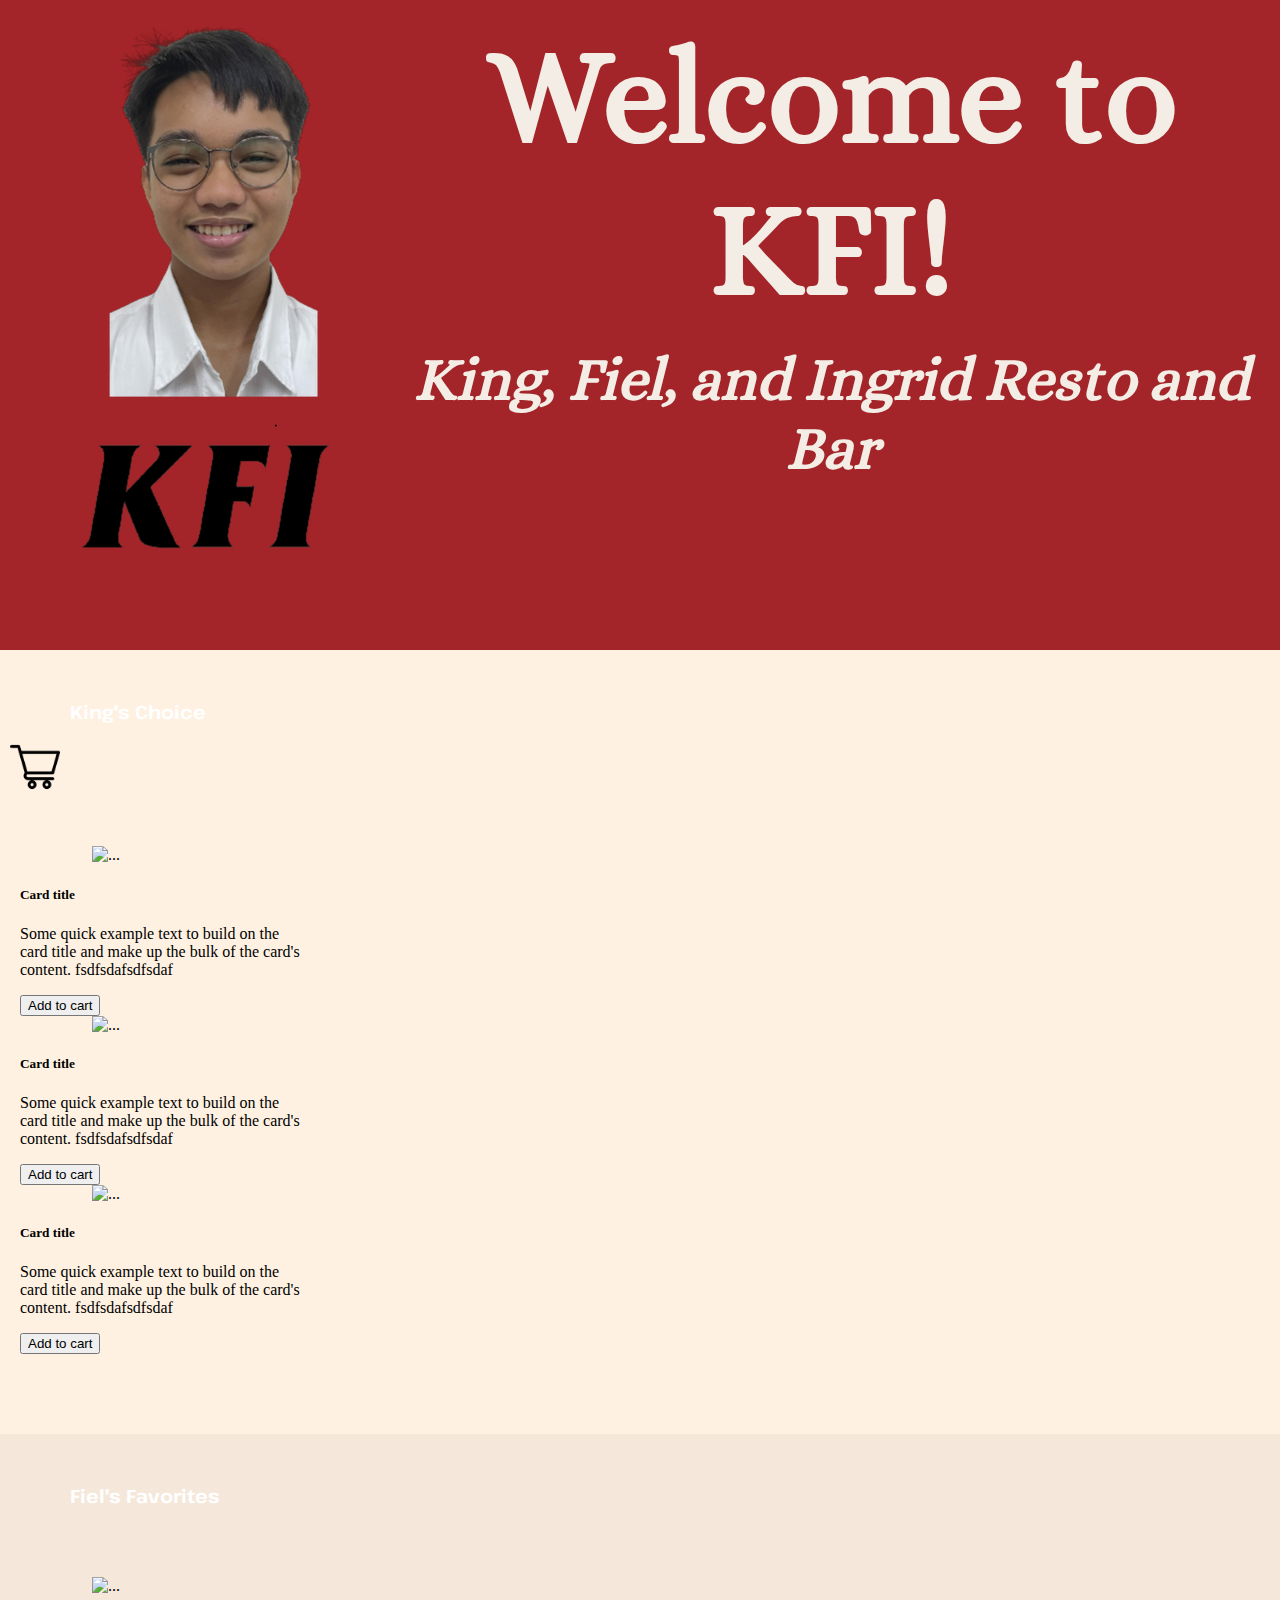
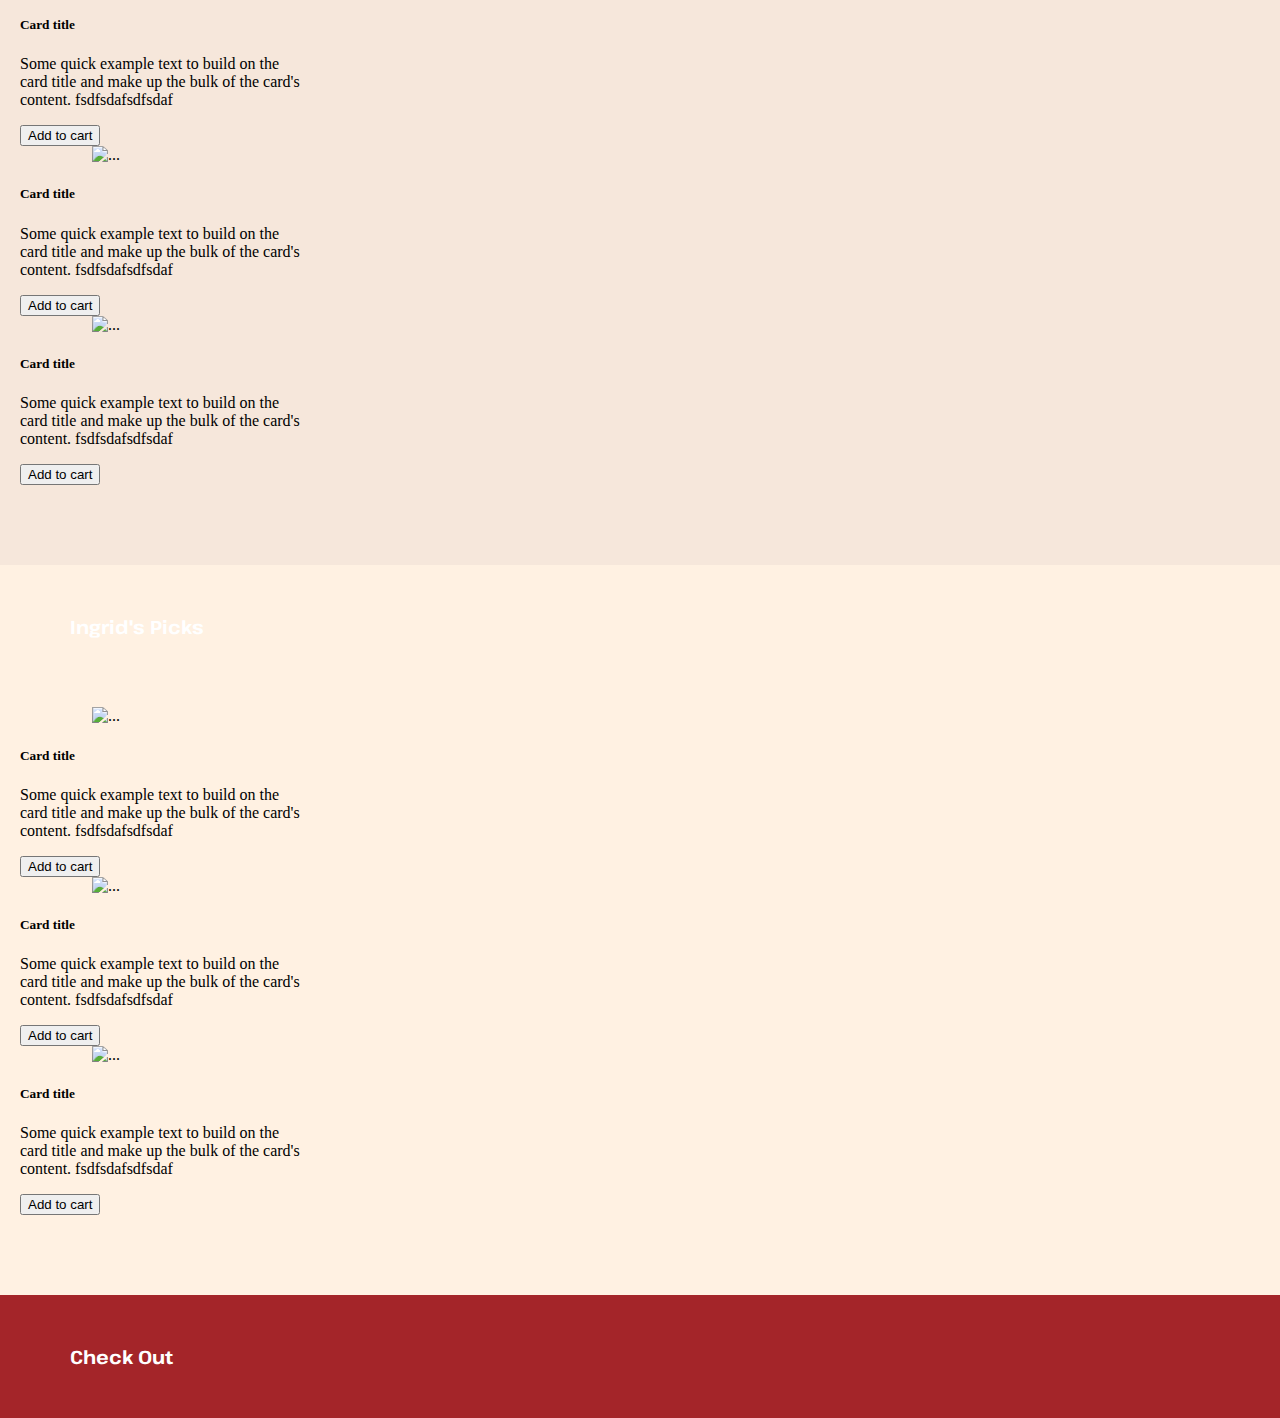
==== index.html @ 347d2f04 "Add files via upload" ====
<!DOCTYPE html>
<html lang="en">
<head>
    <meta charset="UTF-8">
    <meta http-equiv="X-UA-Compatible" content="IE=edge">
    <meta name="viewport" content="width=device-width, initial-scale=1.0">
    <title>KFI Resto and Bar</title>
    <link rel="stylesheet" href="index-styles.css">
    <link href="https://cdn.jsdelivr.net/npm/bootstrap@5.3.0-alpha3/dist/css/bootstrap.min.css" rel="stylesheet" integrity="sha384-KK94CHFLLe+nY2dmCWGMq91rCGa5gtU4mk92HdvYe+M/SXH301p5ILy+dN9+nJOZ" crossorigin="anonymous">
    <script src="https://cdn.jsdelivr.net/npm/bootstrap@5.3.0-alpha3/dist/js/bootstrap.bundle.min.js" integrity="sha384-ENjdO4Dr2bkBIFxQpeoTz1HIcje39Wm4jDKdf19U8gI4ddQ3GYNS7NTKfAdVQSZe" crossorigin="anonymous"></script>
</head>
<body>
    <main>
        <div id="logo">
        <img src="logo.png" alt="logo">
        </div>
        <div id="text">
        <div id="title">Welcome to KFI!</div>
        <div id="subtitle">King, Fiel, and Ingrid Resto and Bar</div>
        <div id="desc"></div>
        </div>
    </main>
        <section id="kings-choice">
          <h3>King's Choice</h3>
          <div class="d-grid gap-2 d-md-flex justify-content-md-end">
            <a href="#checkout"><img src="shoppingcart.png" alt="shoppingcart" id="cart"></a>
          </div>
          <div class="container text-center">
            <div class="row align-items-start">
              <div class="col">
                <div class="card" style="width: 18rem;">
                  <img src="https://queen.jollibee.com.ph/2022/01/6-pc.-Chickenjoy-Solo.png" class="card-img-top" alt="...">
                  <div class="card-body">
                    <h5 class="card-title">Card title</h5>
                    <p class="card-text">Some quick example text to build on the card title and make up the bulk of the card's content. fsdfsdafsdfsdaf</p>
                    <button class="btn btn-primary" id="card1item1" value="card1item1" onclick="btnPress()">Add to cart</a>
                  </div>
                </div>
              </div>
              <div class="col">
                <div class="card" style="width: 18rem;">
                  <img src="https://queen.jollibee.com.ph/2022/01/6-pc.-Chickenjoy-Solo.png" class="card-img-top" alt="...">
                  <div class="card-body">
                    <h5 class="card-title">Card title</h5>
                    <p class="card-text">Some quick example text to build on the card title and make up the bulk of the card's content. fsdfsdafsdfsdaf</p>
                    <button class="btn btn-primary" id="card1item2" value="card1item2">Add to cart</a>
                  </div>
                </div>
              </div>
              <div class="col">
                <div class="card" style="width: 18rem;">
                  <img src="https://queen.jollibee.com.ph/2022/01/6-pc.-Chickenjoy-Solo.png" class="card-img-top" alt="...">
                  <div class="card-body">
                    <h5 class="card-title">Card title</h5>
                    <p class="card-text">Some quick example text to build on the card title and make up the bulk of the card's content. fsdfsdafsdfsdaf</p>
                    <button class="btn btn-primary" id="card1item3" value="card1item3">Add to cart</a>
                  </div>
                </div>
              </div>
            </div>
          </div>
        </section>
        <section id="fiels-favorites">
          <h3>Fiel's Favorites</h3>
          <div class="container text-center">
            <div class="row align-items-start">
              <div class="col">
                <div class="card" style="width: 18rem;">
                  <img src="https://queen.jollibee.com.ph/2022/01/6-pc.-Chickenjoy-Solo.png" class="card-img-top" alt="...">
                  <div class="card-body">
                    <h5 class="card-title">Card title</h5>
                    <p class="card-text">Some quick example text to build on the card title and make up the bulk of the card's content. fsdfsdafsdfsdaf</p>
                    <button class="btn btn-primary" id="card2item1" value="card2item1">Add to cart</a>
                  </div>
                </div>
              </div>
              <div class="col">
                <div class="card" style="width: 18rem;">
                  <img src="https://queen.jollibee.com.ph/2022/01/6-pc.-Chickenjoy-Solo.png" class="card-img-top" alt="...">
                  <div class="card-body">
                    <h5 class="card-title">Card title</h5>
                    <p class="card-text">Some quick example text to build on the card title and make up the bulk of the card's content. fsdfsdafsdfsdaf</p>
                    <button class="btn btn-primary" id="card2item2" value="card2item2">Add to cart</a>
                  </div>
                </div>
              </div>
              <div class="col">
                <div class="card" style="width: 18rem;">
                  <img src="https://queen.jollibee.com.ph/2022/01/6-pc.-Chickenjoy-Solo.png" class="card-img-top" alt="...">
                  <div class="card-body">
                    <h5 class="card-title">Card title</h5>
                    <p class="card-text">Some quick example text to build on the card title and make up the bulk of the card's content. fsdfsdafsdfsdaf</p>
                    <button class="btn btn-primary" id="card2item3" value="card2item3">Add to cart</a>
                  </div>
                </div>
              </div>
            </div>
          </div>
        </section>
        <section id="ingrids-picks">
          <h3>Ingrid's Picks</h3>
          <div class="container text-center">
            <div class="row align-items-start">
              <div class="col">
                <div class="card" style="width: 18rem;">
                  <img src="https://queen.jollibee.com.ph/2022/01/6-pc.-Chickenjoy-Solo.png" class="card-img-top" alt="...">
                  <div class="card-body">
                    <h5 class="card-title">Card title</h5>
                    <p class="card-text">Some quick example text to build on the card title and make up the bulk of the card's content. fsdfsdafsdfsdaf</p>
                    <button class="btn btn-primary" id="card3item1" value="card3item1">Add to cart</a>
                  </div>
                </div>
              </div>
              <div class="col">
                <div class="card" style="width: 18rem;">
                  <img src="https://queen.jollibee.com.ph/2022/01/6-pc.-Chickenjoy-Solo.png" class="card-img-top" alt="...">
                  <div class="card-body">
                    <h5 class="card-title">Card title</h5>
                    <p class="card-text">Some quick example text to build on the card title and make up the bulk of the card's content. fsdfsdafsdfsdaf</p>
                    <button class="btn btn-primary" id="card3item2" value="card3item2">Add to cart</a>
                  </div>
                </div>
              </div>
              <div class="col">
                <div class="card" style="width: 18rem;">
                  <img src="https://queen.jollibee.com.ph/2022/01/6-pc.-Chickenjoy-Solo.png" class="card-img-top" alt="...">
                  <div class="card-body">
                    <h5 class="card-title">Card title</h5>
                    <p class="card-text">Some quick example text to build on the card title and make up the bulk of the card's content. fsdfsdafsdfsdaf</p>
                    <button class="btn btn-primary" id="card3item3" value="card3item3" onclick="btn">Add to cart</a>
                  </div>
                </div>
              </div>
            </div>
          </div>
        </section>
        <section id="check-out">
          <h3 id="checkout">Check Out</h3>
          <ul id="list" class="list-group"></ul>
        </section>
  
        <script>
          function addToList(word){
                  document.getElementById("list").innerHTML += "<li class='list-group-item' onclick='showItem(event)'>"+ word + "</li>"; 
              }
              
              function btnPress() { 
                  var f = document.getElementById("list").value; addToList(f); document.getElementsByClassName("btn").value = ""; 
              } 
  
              function showItem(event) { 
                  alert(event.target.innerHTML); 
              }
  
              function btnPress1() {
                  var r = document.getElementById("myBtn4").value;
                  document.getElementById("demo").innerHTML = demo += "R";
                  document.getElementById('myBtn4').disabled = true;
              }
              
              function btnPress2() {
                  var r = document.getElementById("myBtn4").value;
                  document.getElementById("demo").innerHTML = demo += "R";
                  document.getElementById('myBtn4').disabled = true;
              }
  
              function btnPress3() {
                  var r = document.getElementById("myBtn4").value;
                  document.getElementById("demo").innerHTML = demo += "R";
                  document.getElementById('myBtn4').disabled = true;
              }
  
              function btnPress4() {
                  var r = document.getElementById("myBtn4").value;
                  document.getElementById("demo").innerHTML = demo += "R";
                  document.getElementById('myBtn4').disabled = true;
              }
  
              function btnPress5() {
                  var r = document.getElementById("myBtn4").value;
                  document.getElementById("demo").innerHTML = demo += "R";
                  document.getElementById('myBtn4').disabled = true;
              }
  
              function btnPress6() {
                  var r = document.getElementById("myBtn4").value;
                  document.getElementById("demo").innerHTML = demo += "R";
                  document.getElementById('myBtn4').disabled = true;
              }
        </script>  
</body>
</html>
---- index-styles.css ----
@import url('https://fonts.googleapis.com/css2?family=Alice&display=swap');
@import url('https://fonts.googleapis.com/css2?family=DM+Sans:wght@500&display=swap');
@import url('https://fonts.googleapis.com/css2?family=Pathway+Extreme:wght@600&display=swap');

body {
    width: 100%;
    background-color: #b33a3e;
    margin: 0;
    padding: 0;
}

header {
    height: 75px;
    background-color: #FFFFFF;
}

main {
    background-color: #a42529;
    height: 650px;
    width: 100%;
}

#logo {
    height: 150px;
    width: 30%;
    float: left;
    text-align: center;
}

#text {
    width: 70%;
    float: right;
    height: 650px;
}

#title {
    font-family: 'Alice', sans-serif;
    padding: 20px;
    text-align: center;
    font-size:100pt;
    font-weight:bolder;
    color:rgb(243, 237, 229);
}

#subtitle {
    font-family: 'Alice', sans-serif;
    font-size: 45pt;
    font-style: italic;
    text-align: center;
    font-weight: bold;
    color:rgb(243, 237, 229);
}

#desc {
    font-family: 'Alice', sans-serif;;
    color: rgb(243, 237, 229);
    text-align: center;
    padding: 10px;
    font-size: 20px;
}

.card-img-top {
    display: block;
    margin-left: auto;
    margin-right: auto;
    width: 50%;
}
  
section {
    padding: 30px 10px;
}
  
.text-center {
    padding: 50px 10px;
}
  
#cart {
    width: 50px;
}

h3{
    color: white;
    font-family: 'Pathway Extreme', sans-serif;
    margin-left: 60px;
}

#kings-choice{
    background-color: #fff1e2;
}

#fiels-favorites{
    background-color: #f6e7db;
}

#ingrids-picks{
    background-color: #fff1e2;
}

#check-out{
    background-color: #a42529;
    color: white;
}
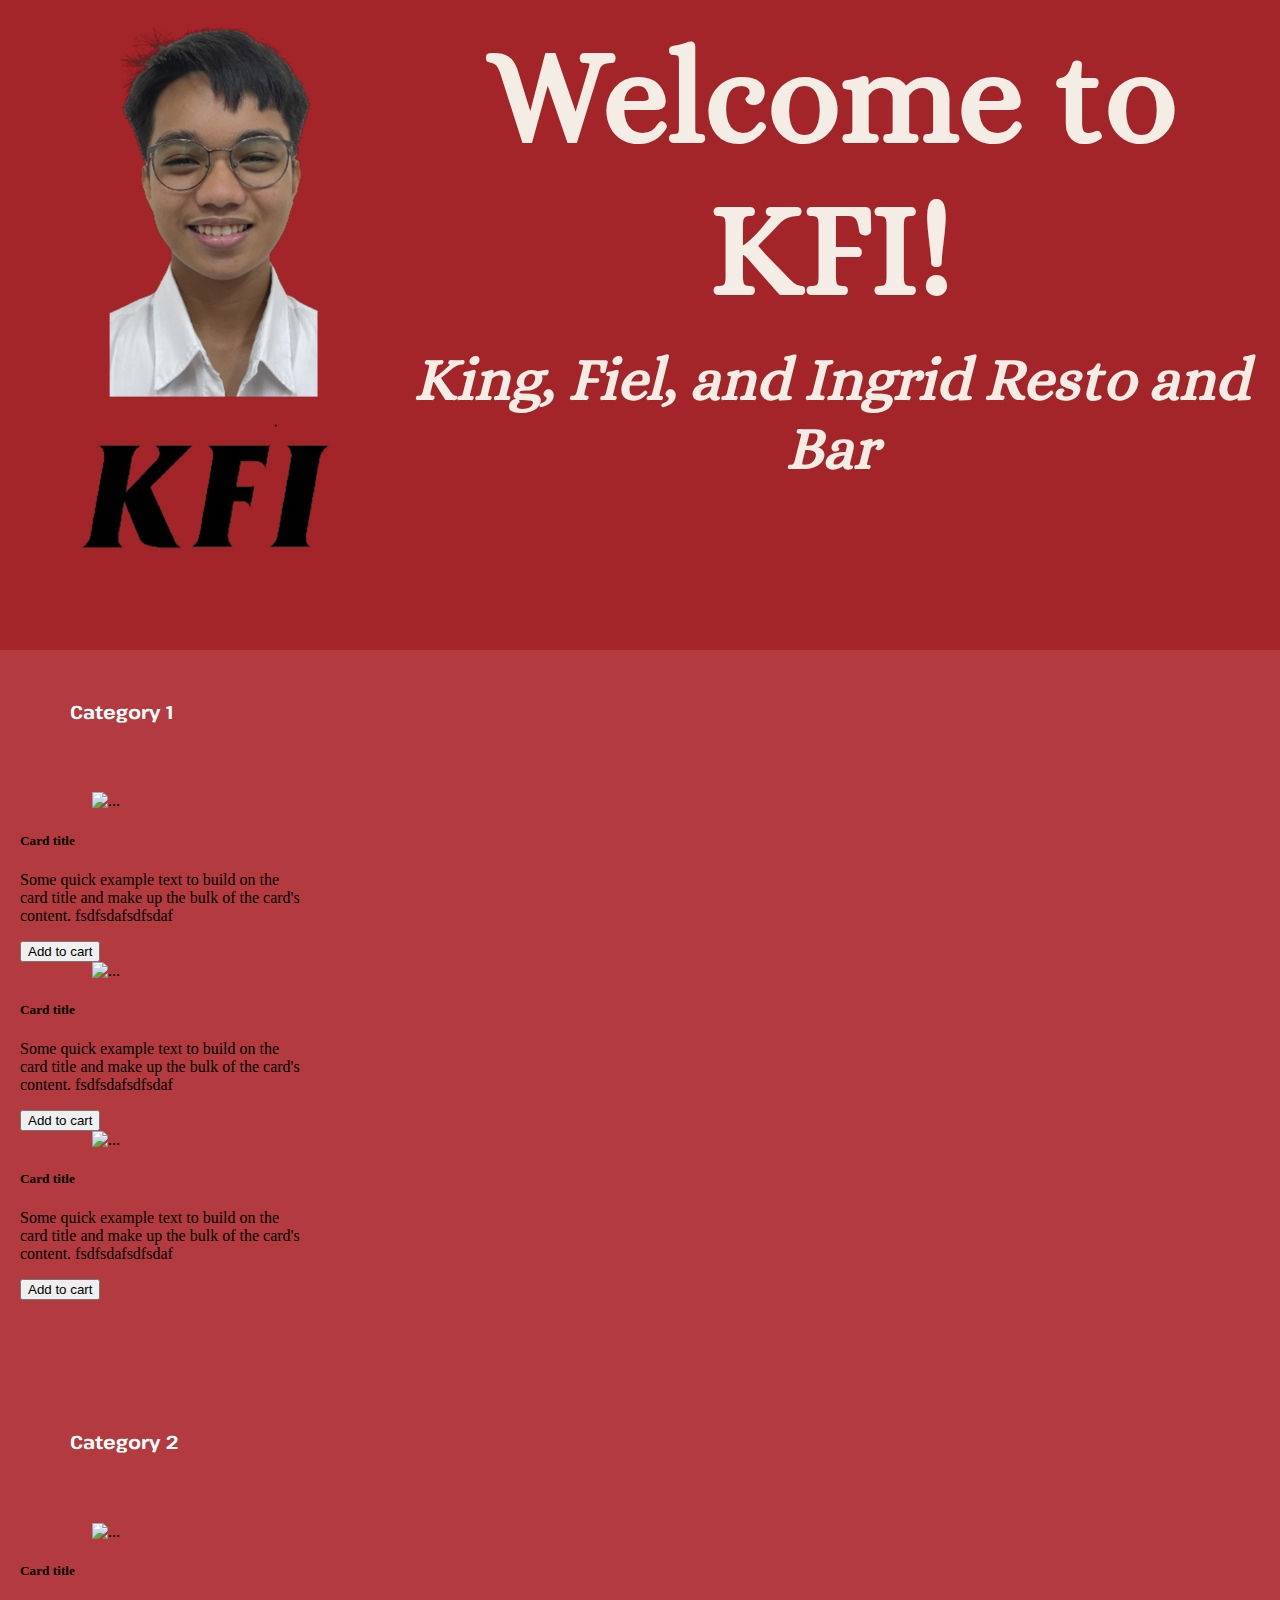
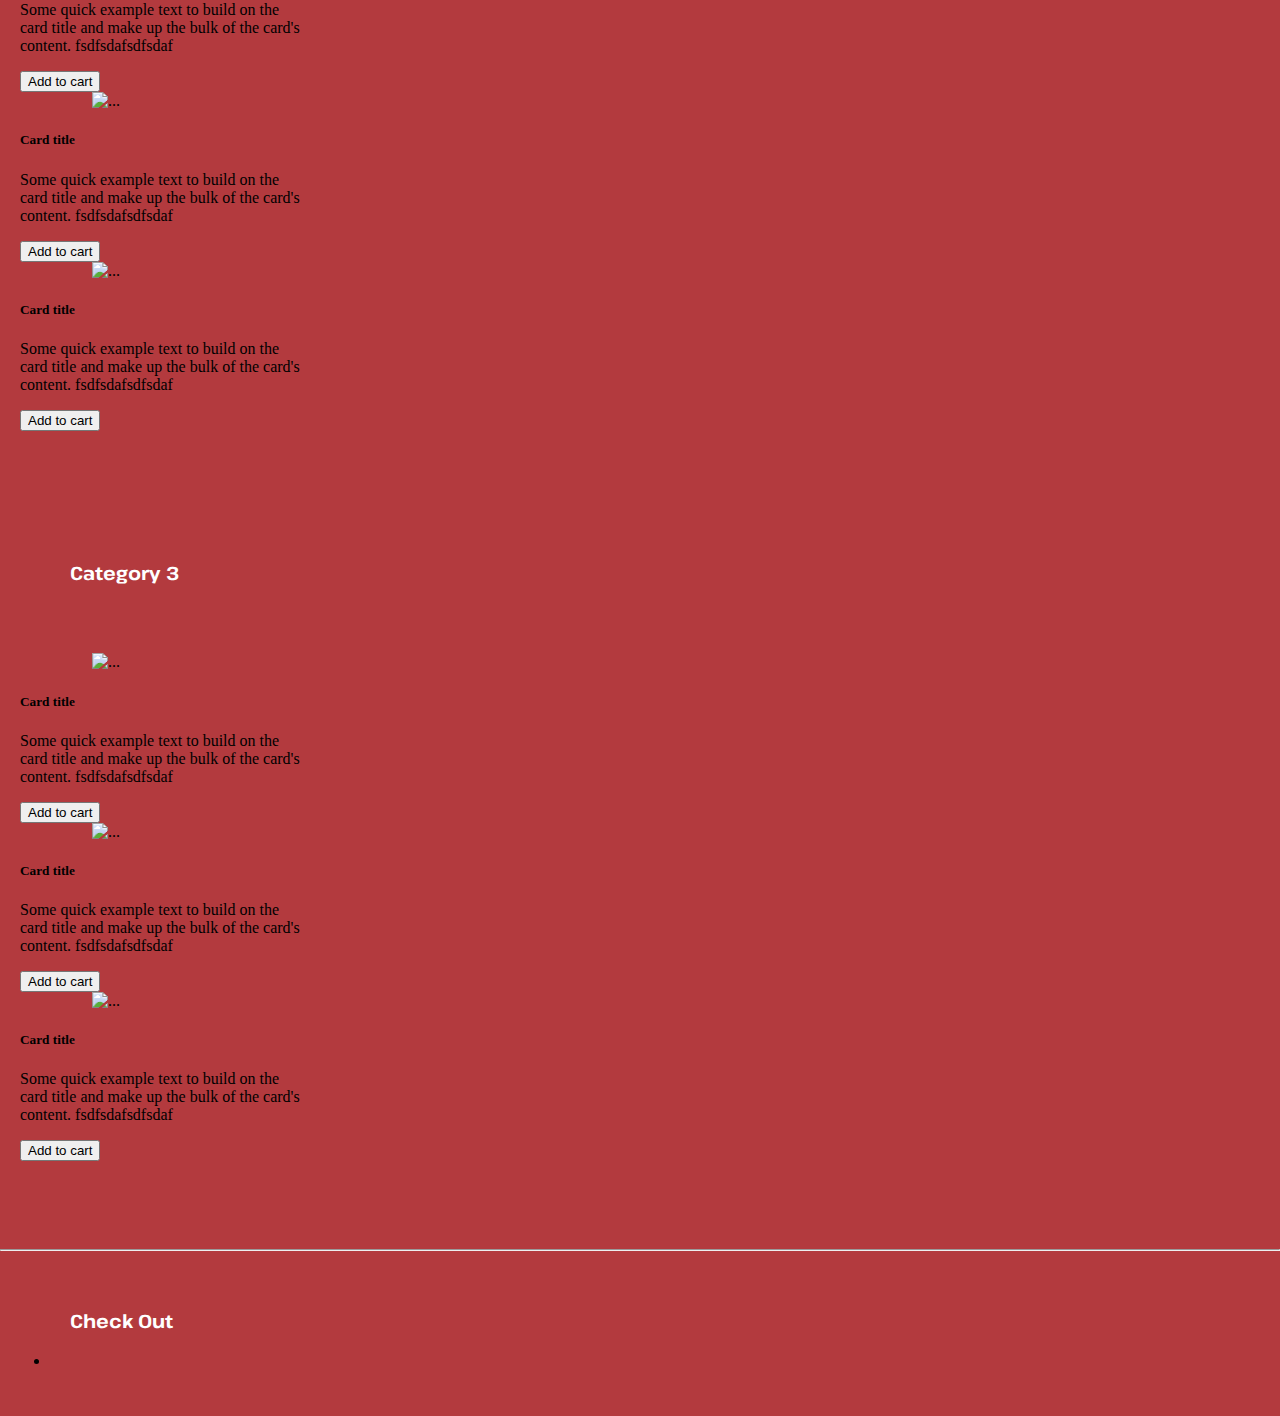
==== commit 0facfe09: "Update index.html" ====
--- a/index.html
+++ b/index.html
@@ -20,11 +20,8 @@
         <div id="desc"></div>
         </div>
     </main>
-        <section id="kings-choice">
-          <h3>King's Choice</h3>
-          <div class="d-grid gap-2 d-md-flex justify-content-md-end">
-            <a href="#checkout"><img src="shoppingcart.png" alt="shoppingcart" id="cart"></a>
-          </div>
+        <section>
+          <h3>Category 1</h3>
           <div class="container text-center">
             <div class="row align-items-start">
               <div class="col">
@@ -60,8 +57,8 @@
             </div>
           </div>
         </section>
-        <section id="fiels-favorites">
-          <h3>Fiel's Favorites</h3>
+        <section>
+          <h3>Category 2</h3>
           <div class="container text-center">
             <div class="row align-items-start">
               <div class="col">
@@ -97,8 +94,8 @@
             </div>
           </div>
         </section>
-        <section id="ingrids-picks">
-          <h3>Ingrid's Picks</h3>
+        <section>
+          <h3>Category 3</h3>
           <div class="container text-center">
             <div class="row align-items-start">
               <div class="col">
@@ -133,60 +130,37 @@
               </div>
             </div>
           </div>
-        </section>
-        <section id="check-out">
-          <h3 id="checkout">Check Out</h3>
-          <ul id="list" class="list-group"></ul>
+        </section><hr/>
+        <section>
+          <h3>Check Out</h3>
+          <ul id="list" class="list-group">
+            <li>
+
+            </li>
+          </ul>
         </section>
   
         <script>
-          function addToList(word){
-                  document.getElementById("list").innerHTML += "<li class='list-group-item' onclick='showItem(event)'>"+ word + "</li>"; 
+          var items = [];
+
+          function showItems() {
+            if(items.length == 0) {
+              document.getElementById("list").innerHTML = '<li><em>No comments</em></li>';
+            } else {
+              document.getElementById("list").innerHTML = "";
+              for(var i=0; i<list.length; i++) {
+                document.getElementById("list").innerHTML += '<li>' + comments[i].message + '<br>' + comments[i].datetime + '<br><button onclick="remove(' + i +')">Remove</button></li>'
               }
-              
-              function btnPress() { 
-                  var f = document.getElementById("list").value; addToList(f); document.getElementsByClassName("btn").value = ""; 
-              } 
-  
-              function showItem(event) { 
-                  alert(event.target.innerHTML); 
-              }
-  
-              function btnPress1() {
-                  var r = document.getElementById("myBtn4").value;
-                  document.getElementById("demo").innerHTML = demo += "R";
-                  document.getElementById('myBtn4').disabled = true;
-              }
-              
-              function btnPress2() {
-                  var r = document.getElementById("myBtn4").value;
-                  document.getElementById("demo").innerHTML = demo += "R";
-                  document.getElementById('myBtn4').disabled = true;
-              }
-  
-              function btnPress3() {
-                  var r = document.getElementById("myBtn4").value;
-                  document.getElementById("demo").innerHTML = demo += "R";
-                  document.getElementById('myBtn4').disabled = true;
-              }
-  
-              function btnPress4() {
-                  var r = document.getElementById("myBtn4").value;
-                  document.getElementById("demo").innerHTML = demo += "R";
-                  document.getElementById('myBtn4').disabled = true;
-              }
-  
-              function btnPress5() {
-                  var r = document.getElementById("myBtn4").value;
-                  document.getElementById("demo").innerHTML = demo += "R";
-                  document.getElementById('myBtn4').disabled = true;
-              }
-  
-              function btnPress6() {
-                  var r = document.getElementById("myBtn4").value;
-                  document.getElementById("demo").innerHTML = demo += "R";
-                  document.getElementById('myBtn4').disabled = true;
-              }
+            }
+          }
+          
+          function addtoCart() {
+            var msg = document.getElementsByClassName("btn").value;
+            var comment = {message: msg, datetime: new Date()};
+            comments.push(comment);
+            showComments();
+            document.get
+          }
         </script>  
 </body>
-</html>+</html>
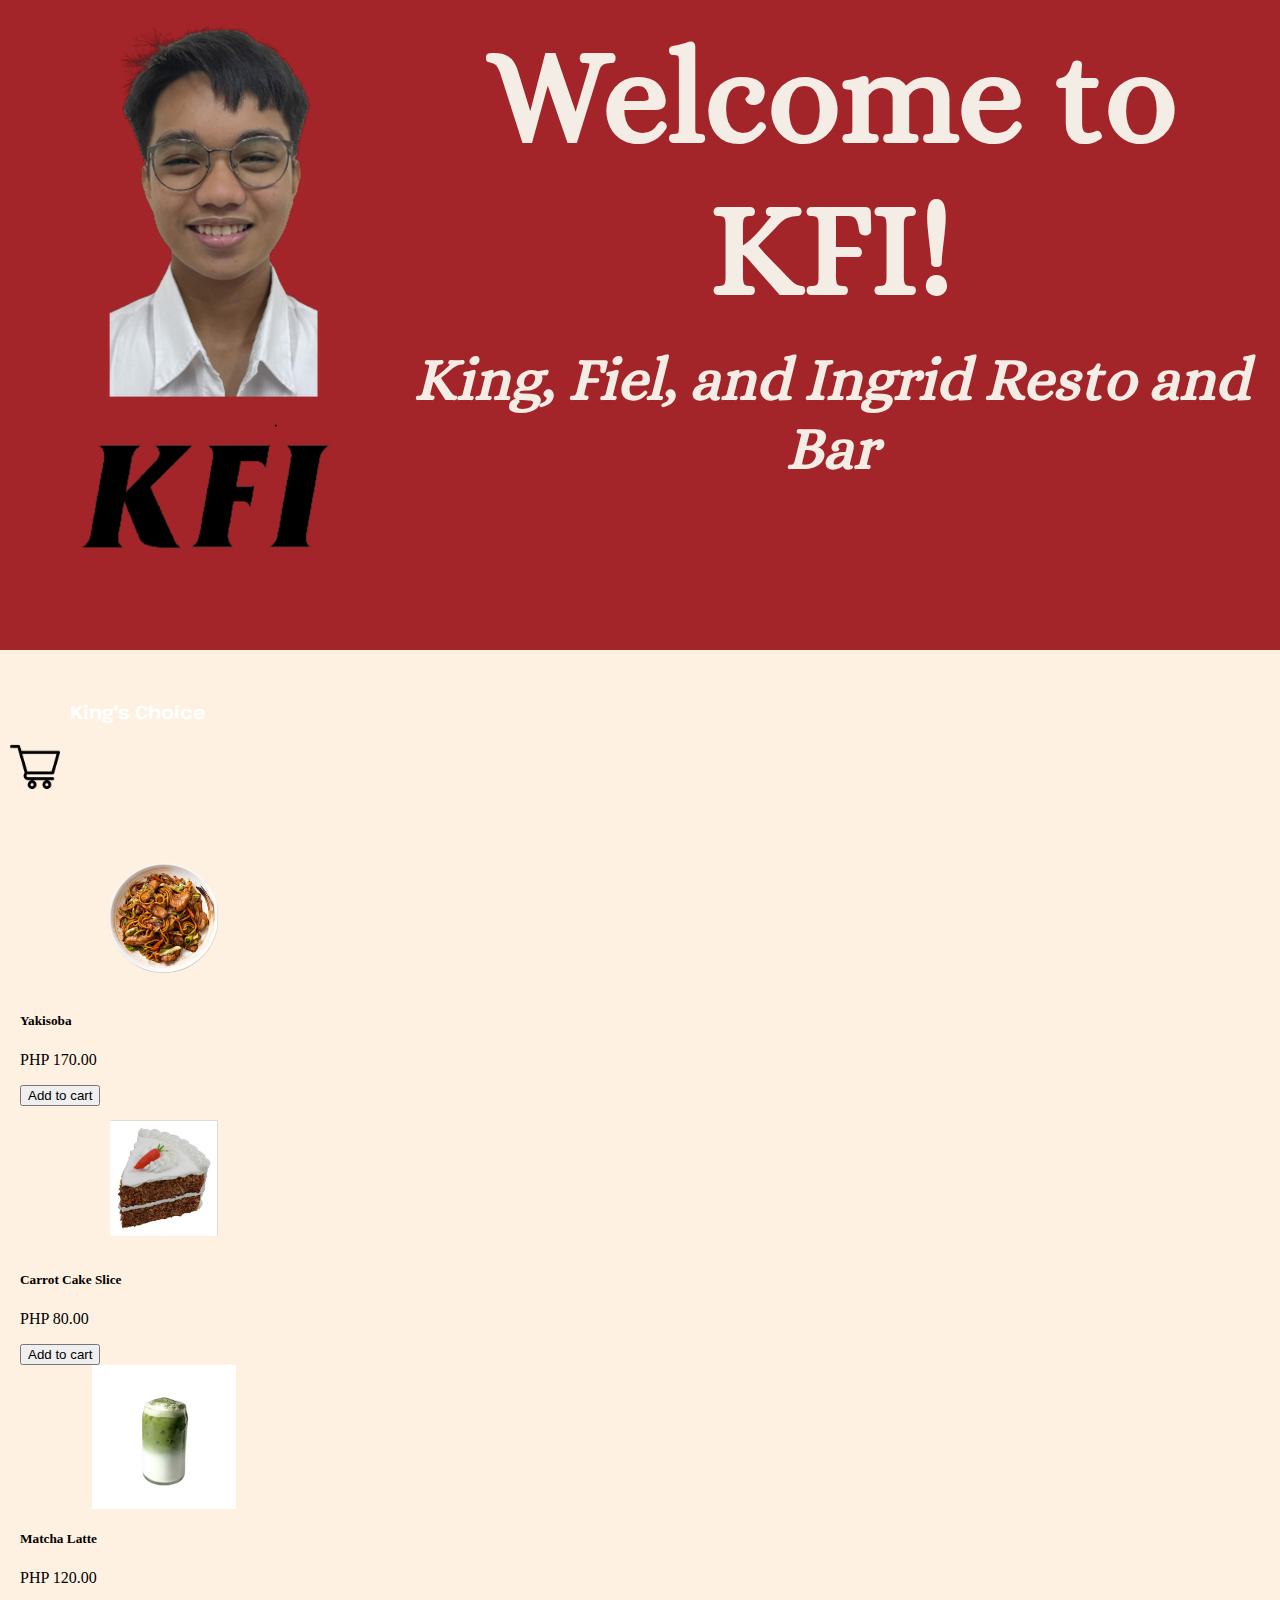
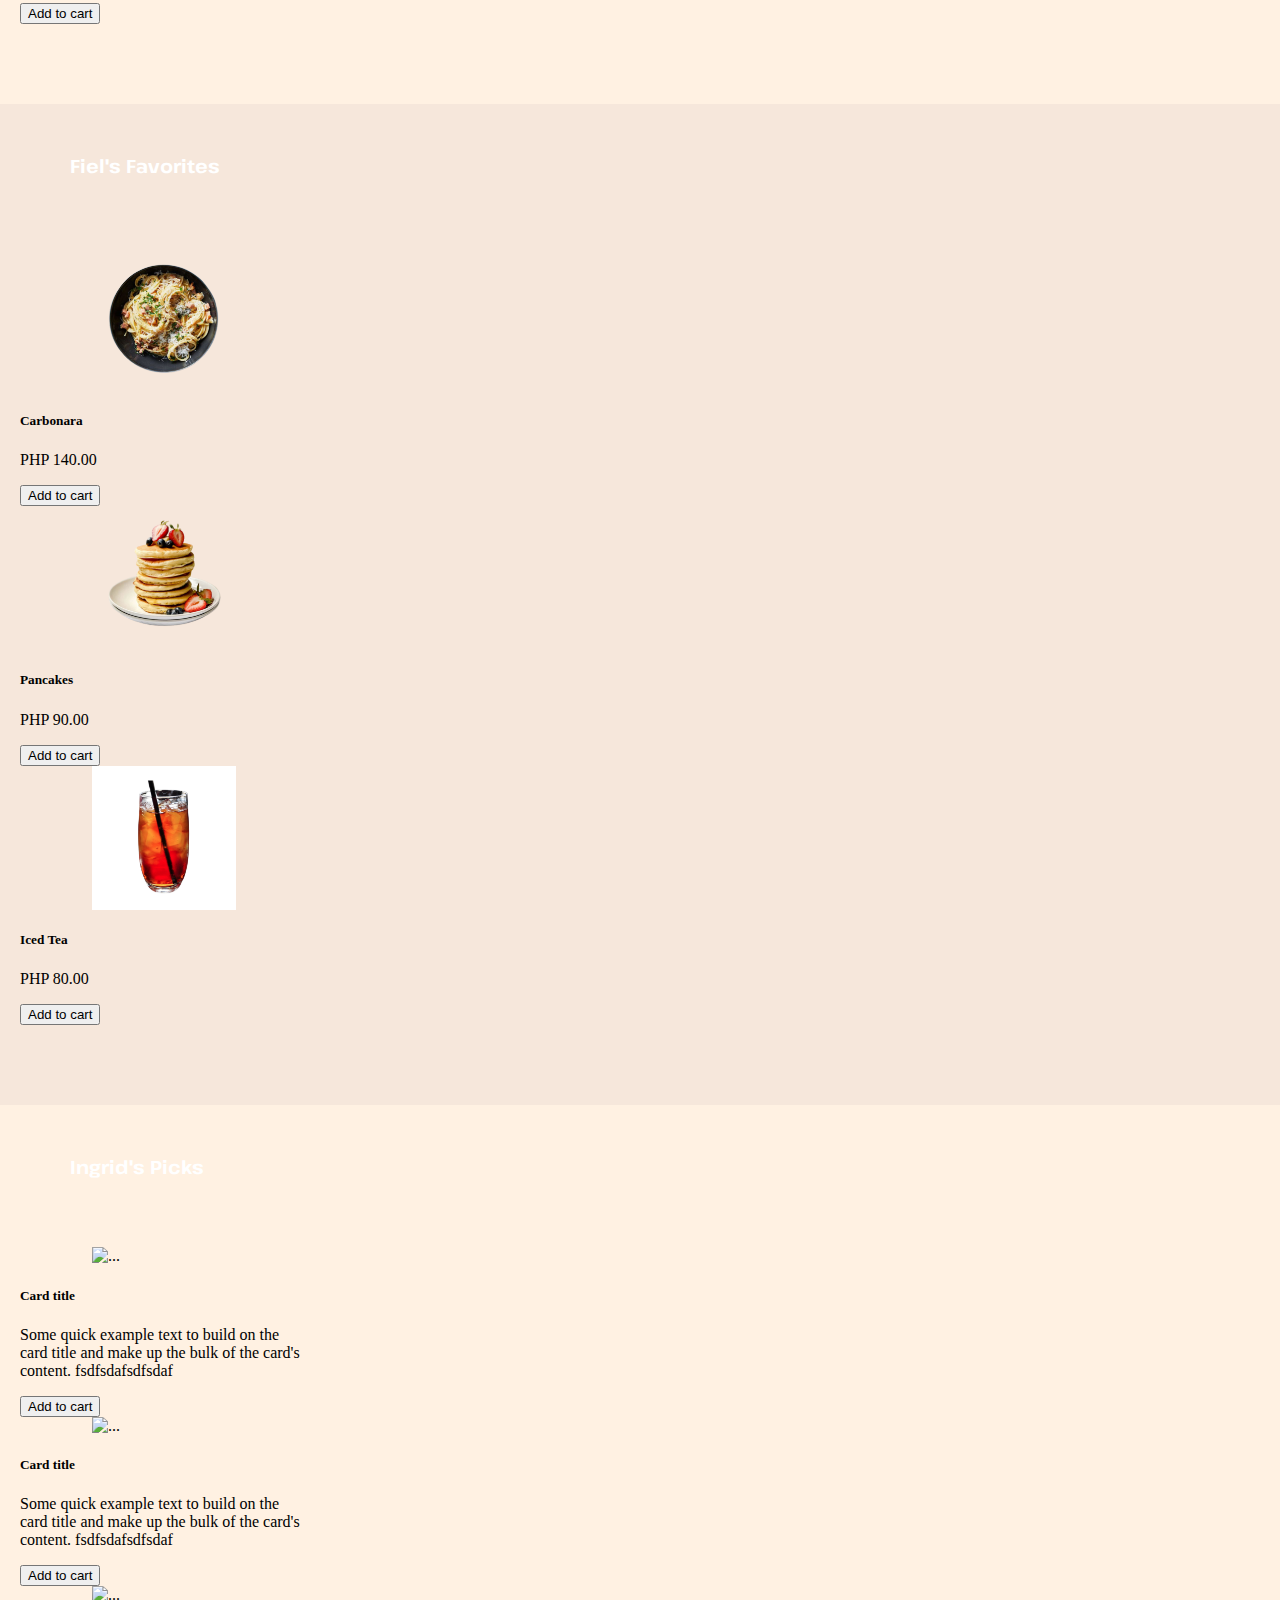
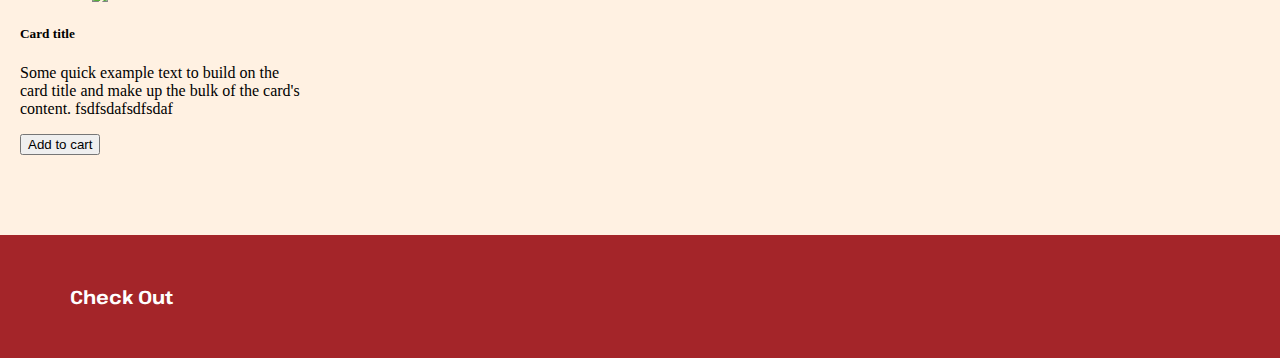
==== commit 693b05a6: "Add files via upload" ====
--- a/index.html
+++ b/index.html
@@ -17,39 +17,41 @@
         <div id="text">
         <div id="title">Welcome to KFI!</div>
         <div id="subtitle">King, Fiel, and Ingrid Resto and Bar</div>
-        <div id="desc"></div>
         </div>
     </main>
-        <section>
-          <h3>Category 1</h3>
+        <section id="kings-choice">
+          <h3>King's Choice</h3>
+          <div class="d-grid gap-2 d-md-flex justify-content-md-end">
+            <a href="#checkout"><img src="shoppingcart.png" alt="shoppingcart" id="cart"></a>
+          </div>
           <div class="container text-center">
             <div class="row align-items-start">
               <div class="col">
                 <div class="card" style="width: 18rem;">
-                  <img src="https://queen.jollibee.com.ph/2022/01/6-pc.-Chickenjoy-Solo.png" class="card-img-top" alt="...">
+                  <img src="yakisoba.png" class="card-img-top" alt="Yakisoba">
                   <div class="card-body">
-                    <h5 class="card-title">Card title</h5>
-                    <p class="card-text">Some quick example text to build on the card title and make up the bulk of the card's content. fsdfsdafsdfsdaf</p>
+                    <h5 class="card-title">Yakisoba</h5>
+                    <p class="card-text">PHP 170.00</p>
                     <button class="btn btn-primary" id="card1item1" value="card1item1" onclick="btnPress()">Add to cart</a>
                   </div>
                 </div>
               </div>
               <div class="col">
                 <div class="card" style="width: 18rem;">
-                  <img src="https://queen.jollibee.com.ph/2022/01/6-pc.-Chickenjoy-Solo.png" class="card-img-top" alt="...">
+                  <img src="carrot-cake.png" class="card-img-top" alt="Carrot Cake (Slice)">
                   <div class="card-body">
-                    <h5 class="card-title">Card title</h5>
-                    <p class="card-text">Some quick example text to build on the card title and make up the bulk of the card's content. fsdfsdafsdfsdaf</p>
+                    <h5 class="card-title">Carrot Cake Slice</h5>
+                    <p class="card-text">PHP 80.00</p>
                     <button class="btn btn-primary" id="card1item2" value="card1item2">Add to cart</a>
                   </div>
                 </div>
               </div>
               <div class="col">
                 <div class="card" style="width: 18rem;">
-                  <img src="https://queen.jollibee.com.ph/2022/01/6-pc.-Chickenjoy-Solo.png" class="card-img-top" alt="...">
+                  <img src="matcha-latte.png" class="card-img-top" alt="Matcha Latte">
                   <div class="card-body">
-                    <h5 class="card-title">Card title</h5>
-                    <p class="card-text">Some quick example text to build on the card title and make up the bulk of the card's content. fsdfsdafsdfsdaf</p>
+                    <h5 class="card-title">Matcha Latte</h5>
+                    <p class="card-text">PHP 120.00</p>
                     <button class="btn btn-primary" id="card1item3" value="card1item3">Add to cart</a>
                   </div>
                 </div>
@@ -57,36 +59,36 @@
             </div>
           </div>
         </section>
-        <section>
-          <h3>Category 2</h3>
+        <section id="fiels-favorites">
+          <h3>Fiel's Favorites</h3>
           <div class="container text-center">
             <div class="row align-items-start">
               <div class="col">
                 <div class="card" style="width: 18rem;">
-                  <img src="https://queen.jollibee.com.ph/2022/01/6-pc.-Chickenjoy-Solo.png" class="card-img-top" alt="...">
+                  <img src="carbonara.png" class="card-img-top" alt="Carbonara">
                   <div class="card-body">
-                    <h5 class="card-title">Card title</h5>
-                    <p class="card-text">Some quick example text to build on the card title and make up the bulk of the card's content. fsdfsdafsdfsdaf</p>
+                    <h5 class="card-title">Carbonara</h5>
+                    <p class="card-text">PHP 140.00</p>
                     <button class="btn btn-primary" id="card2item1" value="card2item1">Add to cart</a>
                   </div>
                 </div>
               </div>
               <div class="col">
                 <div class="card" style="width: 18rem;">
-                  <img src="https://queen.jollibee.com.ph/2022/01/6-pc.-Chickenjoy-Solo.png" class="card-img-top" alt="...">
+                  <img src="pancakes.png" class="card-img-top" alt="Pancakes">
                   <div class="card-body">
-                    <h5 class="card-title">Card title</h5>
-                    <p class="card-text">Some quick example text to build on the card title and make up the bulk of the card's content. fsdfsdafsdfsdaf</p>
+                    <h5 class="card-title">Pancakes</h5>
+                    <p class="card-text">PHP 90.00</p>
                     <button class="btn btn-primary" id="card2item2" value="card2item2">Add to cart</a>
                   </div>
                 </div>
               </div>
               <div class="col">
                 <div class="card" style="width: 18rem;">
-                  <img src="https://queen.jollibee.com.ph/2022/01/6-pc.-Chickenjoy-Solo.png" class="card-img-top" alt="...">
+                  <img src="iced-tea.png" class="card-img-top" alt="Iced Tea">
                   <div class="card-body">
-                    <h5 class="card-title">Card title</h5>
-                    <p class="card-text">Some quick example text to build on the card title and make up the bulk of the card's content. fsdfsdafsdfsdaf</p>
+                    <h5 class="card-title">Iced Tea</h5>
+                    <p class="card-text">PHP 80.00</p>
                     <button class="btn btn-primary" id="card2item3" value="card2item3">Add to cart</a>
                   </div>
                 </div>
@@ -94,8 +96,8 @@
             </div>
           </div>
         </section>
-        <section>
-          <h3>Category 3</h3>
+        <section id="ingrids-picks">
+          <h3>Ingrid's Picks</h3>
           <div class="container text-center">
             <div class="row align-items-start">
               <div class="col">
@@ -130,16 +132,11 @@
               </div>
             </div>
           </div>
-        </section><hr/>
-        <section>
-          <h3>Check Out</h3>
-          <ul id="list" class="list-group">
-            <li>
-
-            </li>
-          </ul>
         </section>
-  
+        <section id="check-out">
+          <h3 id="checkout">Check Out</h3>
+          <ul id="list" class="list-group"></ul>
+        </section>
         <script>
           var items = [];
 
@@ -153,7 +150,7 @@
               }
             }
           }
-          
+
           function addtoCart() {
             var msg = document.getElementsByClassName("btn").value;
             var comment = {message: msg, datetime: new Date()};
@@ -163,4 +160,4 @@
           }
         </script>  
 </body>
-</html>
+</html>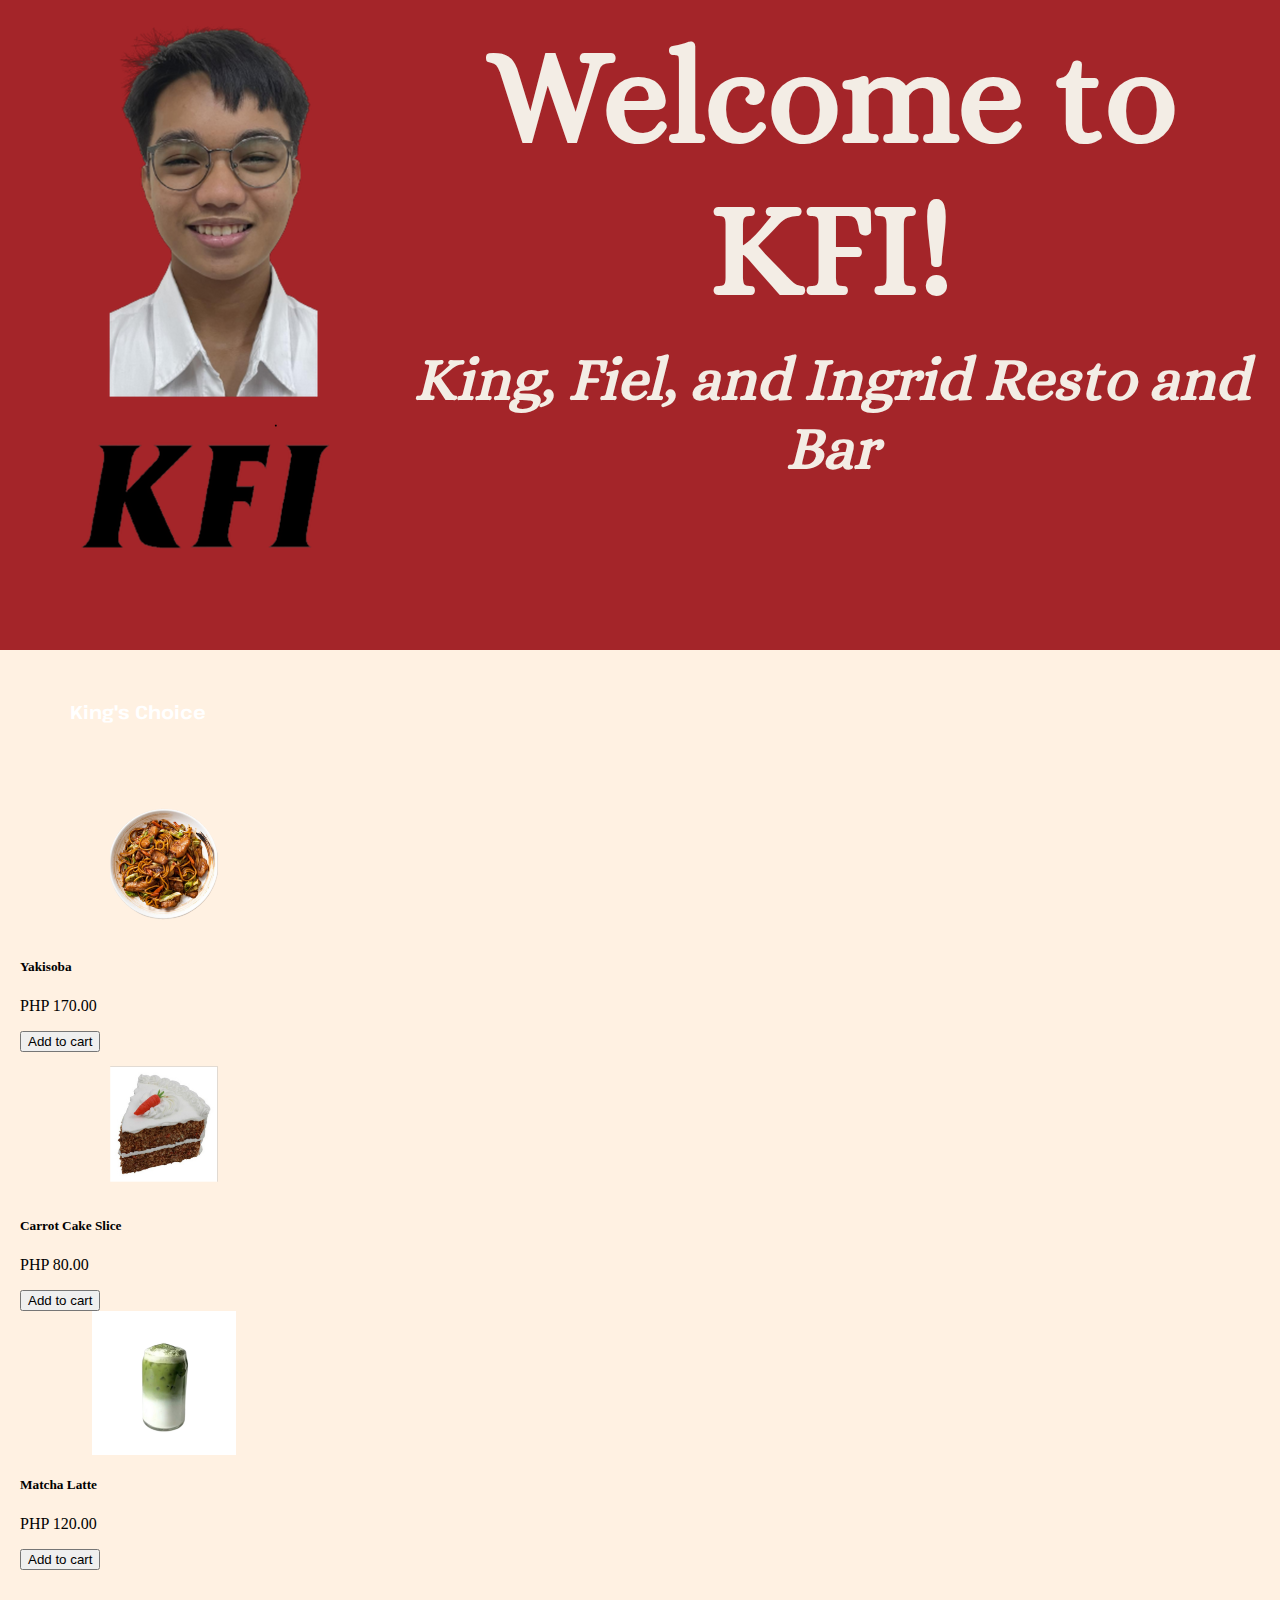
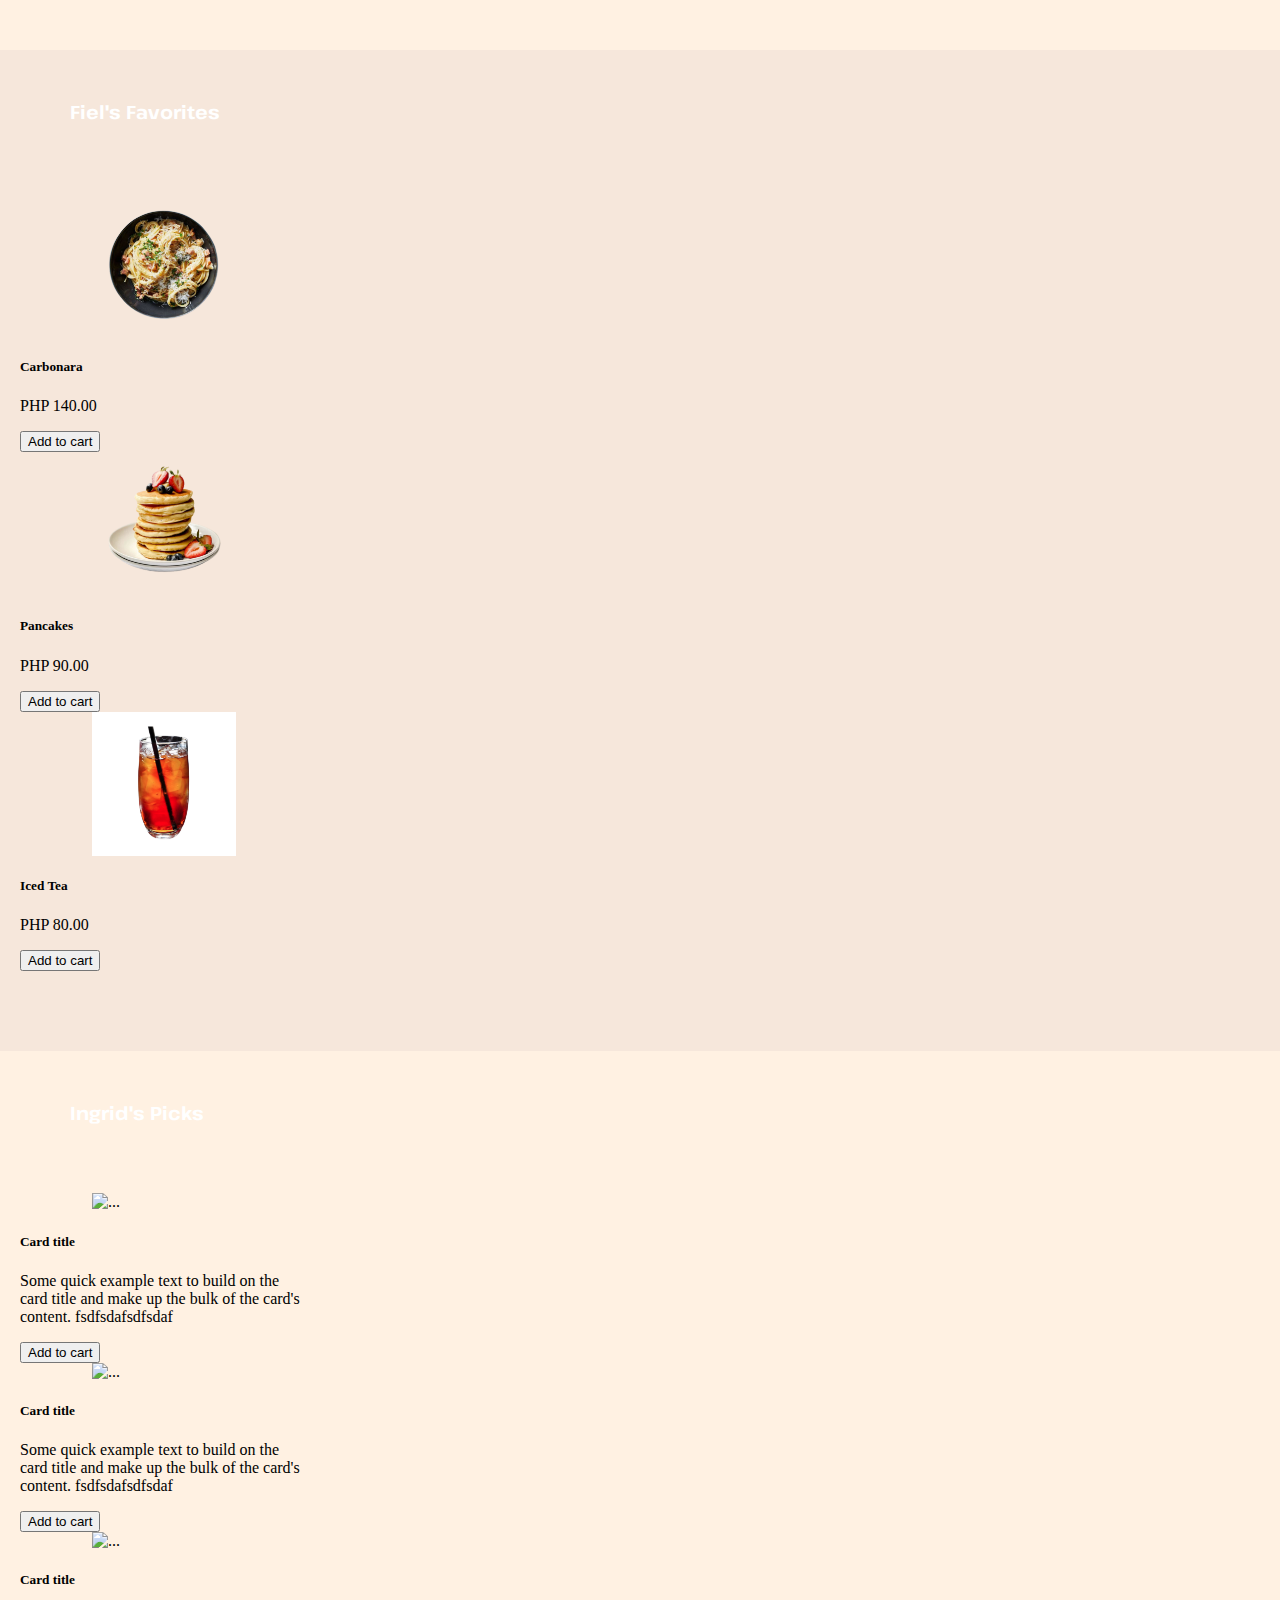
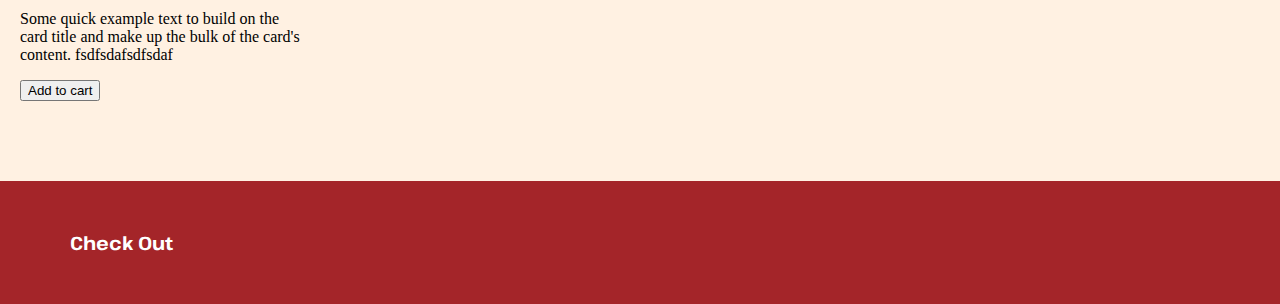
==== commit 5d0708ba: "Update index.html" ====
--- a/index.html
+++ b/index.html
@@ -21,9 +21,6 @@
     </main>
         <section id="kings-choice">
           <h3>King's Choice</h3>
-          <div class="d-grid gap-2 d-md-flex justify-content-md-end">
-            <a href="#checkout"><img src="shoppingcart.png" alt="shoppingcart" id="cart"></a>
-          </div>
           <div class="container text-center">
             <div class="row align-items-start">
               <div class="col">
@@ -32,7 +29,7 @@
                   <div class="card-body">
                     <h5 class="card-title">Yakisoba</h5>
                     <p class="card-text">PHP 170.00</p>
-                    <button class="btn btn-primary" id="card1item1" value="card1item1" onclick="btnPress()">Add to cart</a>
+                    <button class="btn btn-primary" id="item1" value="Yakisoba" onclick="postItem1()">Add to cart</a>
                   </div>
                 </div>
               </div>
@@ -42,7 +39,7 @@
                   <div class="card-body">
                     <h5 class="card-title">Carrot Cake Slice</h5>
                     <p class="card-text">PHP 80.00</p>
-                    <button class="btn btn-primary" id="card1item2" value="card1item2">Add to cart</a>
+                    <button class="btn btn-primary" id="item2" value="Carrot Cake" onclick="postItem2()">Add to cart</a>
                   </div>
                 </div>
               </div>
@@ -52,7 +49,7 @@
                   <div class="card-body">
                     <h5 class="card-title">Matcha Latte</h5>
                     <p class="card-text">PHP 120.00</p>
-                    <button class="btn btn-primary" id="card1item3" value="card1item3">Add to cart</a>
+                    <button class="btn btn-primary" id="item3" value="Matcha Latte" onclick="postItem3()">Add to cart</a>
                   </div>
                 </div>
               </div>
@@ -69,7 +66,7 @@
                   <div class="card-body">
                     <h5 class="card-title">Carbonara</h5>
                     <p class="card-text">PHP 140.00</p>
-                    <button class="btn btn-primary" id="card2item1" value="card2item1">Add to cart</a>
+                    <button class="btn btn-primary" id="item4" value="Carbonara" onclick="postItem4()">Add to cart</a>
                   </div>
                 </div>
               </div>
@@ -79,7 +76,7 @@
                   <div class="card-body">
                     <h5 class="card-title">Pancakes</h5>
                     <p class="card-text">PHP 90.00</p>
-                    <button class="btn btn-primary" id="card2item2" value="card2item2">Add to cart</a>
+                    <button class="btn btn-primary" id="item5" value="Pancakes" onclick="postItem5()">Add to cart</a>
                   </div>
                 </div>
               </div>
@@ -89,7 +86,7 @@
                   <div class="card-body">
                     <h5 class="card-title">Iced Tea</h5>
                     <p class="card-text">PHP 80.00</p>
-                    <button class="btn btn-primary" id="card2item3" value="card2item3">Add to cart</a>
+                    <button class="btn btn-primary" id="item6" value="Iced Tea" onclick="postItem6()">Add to cart</a>
                   </div>
                 </div>
               </div>
@@ -106,7 +103,7 @@
                   <div class="card-body">
                     <h5 class="card-title">Card title</h5>
                     <p class="card-text">Some quick example text to build on the card title and make up the bulk of the card's content. fsdfsdafsdfsdaf</p>
-                    <button class="btn btn-primary" id="card3item1" value="card3item1">Add to cart</a>
+                    <button class="btn btn-primary" id="item7" value="card3item1" onclick="postItem7()">Add to cart</a>
                   </div>
                 </div>
               </div>
@@ -116,7 +113,7 @@
                   <div class="card-body">
                     <h5 class="card-title">Card title</h5>
                     <p class="card-text">Some quick example text to build on the card title and make up the bulk of the card's content. fsdfsdafsdfsdaf</p>
-                    <button class="btn btn-primary" id="card3item2" value="card3item2">Add to cart</a>
+                    <button class="btn btn-primary" id="item8" value="card3item2" onclick="postItem8()">Add to cart</a>
                   </div>
                 </div>
               </div>
@@ -126,7 +123,7 @@
                   <div class="card-body">
                     <h5 class="card-title">Card title</h5>
                     <p class="card-text">Some quick example text to build on the card title and make up the bulk of the card's content. fsdfsdafsdfsdaf</p>
-                    <button class="btn btn-primary" id="card3item3" value="card3item3" onclick="btn">Add to cart</a>
+                    <button class="btn btn-primary" id="item9" value="card3item3" onclick="postItem9()">Add to cart</a>
                   </div>
                 </div>
               </div>
@@ -138,26 +135,101 @@
           <ul id="list" class="list-group"></ul>
         </section>
         <script>
-          var items = [];
-
-          function showItems() {
+          
+        var items = [];
+        /*
+            message, datetime
+        */
+        function showComments() {
             if(items.length == 0) {
-              document.getElementById("list").innerHTML = '<li><em>No comments</em></li>';
+                document.getElementById("list").innerHTML = '<li><em>No items</em></li>';
             } else {
-              document.getElementById("list").innerHTML = "";
-              for(var i=0; i<list.length; i++) {
-                document.getElementById("list").innerHTML += '<li>' + comments[i].message + '<br>' + comments[i].datetime + '<br><button onclick="remove(' + i +')">Remove</button></li>'
-              }
+                document.getElementById("list").innerHTML = "";
+                for(var i=0; i<items.length; i++) {
+                    document.getElementById("list").innerHTML += '<li>'+ items[i].message + '<br><button onclick="remove(' + i +')">Remove</button></li>'
+                }
             }
-          }
-
-          function addtoCart() {
-            var msg = document.getElementsByClassName("btn").value;
-            var comment = {message: msg, datetime: new Date()};
-            comments.push(comment);
-            showComments();
-            document.get
-          }
+        }
+        function postItem1() {
+            var msg = document.getElementById("item1").value;
+            var comment = {message: msg};
+            items.push(comment);
+            showComments();
+            document.getElementById("item1").value = "";
+        }
+
+        function postItem2() {
+            var msg = document.getElementById("item2").value;
+            var comment = {message: msg};
+            items.push(comment);
+            showComments();
+            document.getElementById("item2").value = "";
+        }
+
+        function postItem3() {
+            var msg = document.getElementById("item3").value;
+            var comment = {message: msg};
+            items.push(comment);
+            showComments();
+            document.getElementById("item3").value = "";
+        }
+
+        function postItem4() {
+            var msg = document.getElementById("item4").value;
+            var comment = {message: msg};
+            items.push(comment);
+            showComments();
+            document.getElementById("item4").value = "";
+        }
+
+        function postItem5() {
+            var msg = document.getElementById("item5").value;
+            var comment = {message: msg};
+            items.push(comment);
+            showComments();
+            document.getElementById("item5").value = "";
+        }
+
+        function postItem6() {
+            var msg = document.getElementById("item6").value;
+            var comment = {message: msg};
+            items.push(comment);
+            showComments();
+            document.getElementById("item6").value = "";
+        }
+
+        function postItem7() {
+            var msg = document.getElementById("item7").value;
+            var comment = {message: msg};
+            items.push(comment);
+            showComments();
+            document.getElementById("item7").value = "";
+        }
+
+        function postItem8() {
+            var msg = document.getElementById("item8").value;
+            var comment = {message: msg};
+            items.push(comment);
+            showComments();
+            document.getElementById("item8").value = "";
+        }
+
+        function postItem9() {
+            var msg = document.getElementById("item9").value;
+            var comment = {message: msg};
+            items.push(comment);
+            showComments();
+            document.getElementById("item9").value = "";
+        }
+        function removeLastComment() {
+            items.pop();
+            showComments();
+        }
+        function remove(i) {
+            items.splice(i,1);
+            showComments();
+        }
+    
         </script>  
 </body>
-</html>+</html>
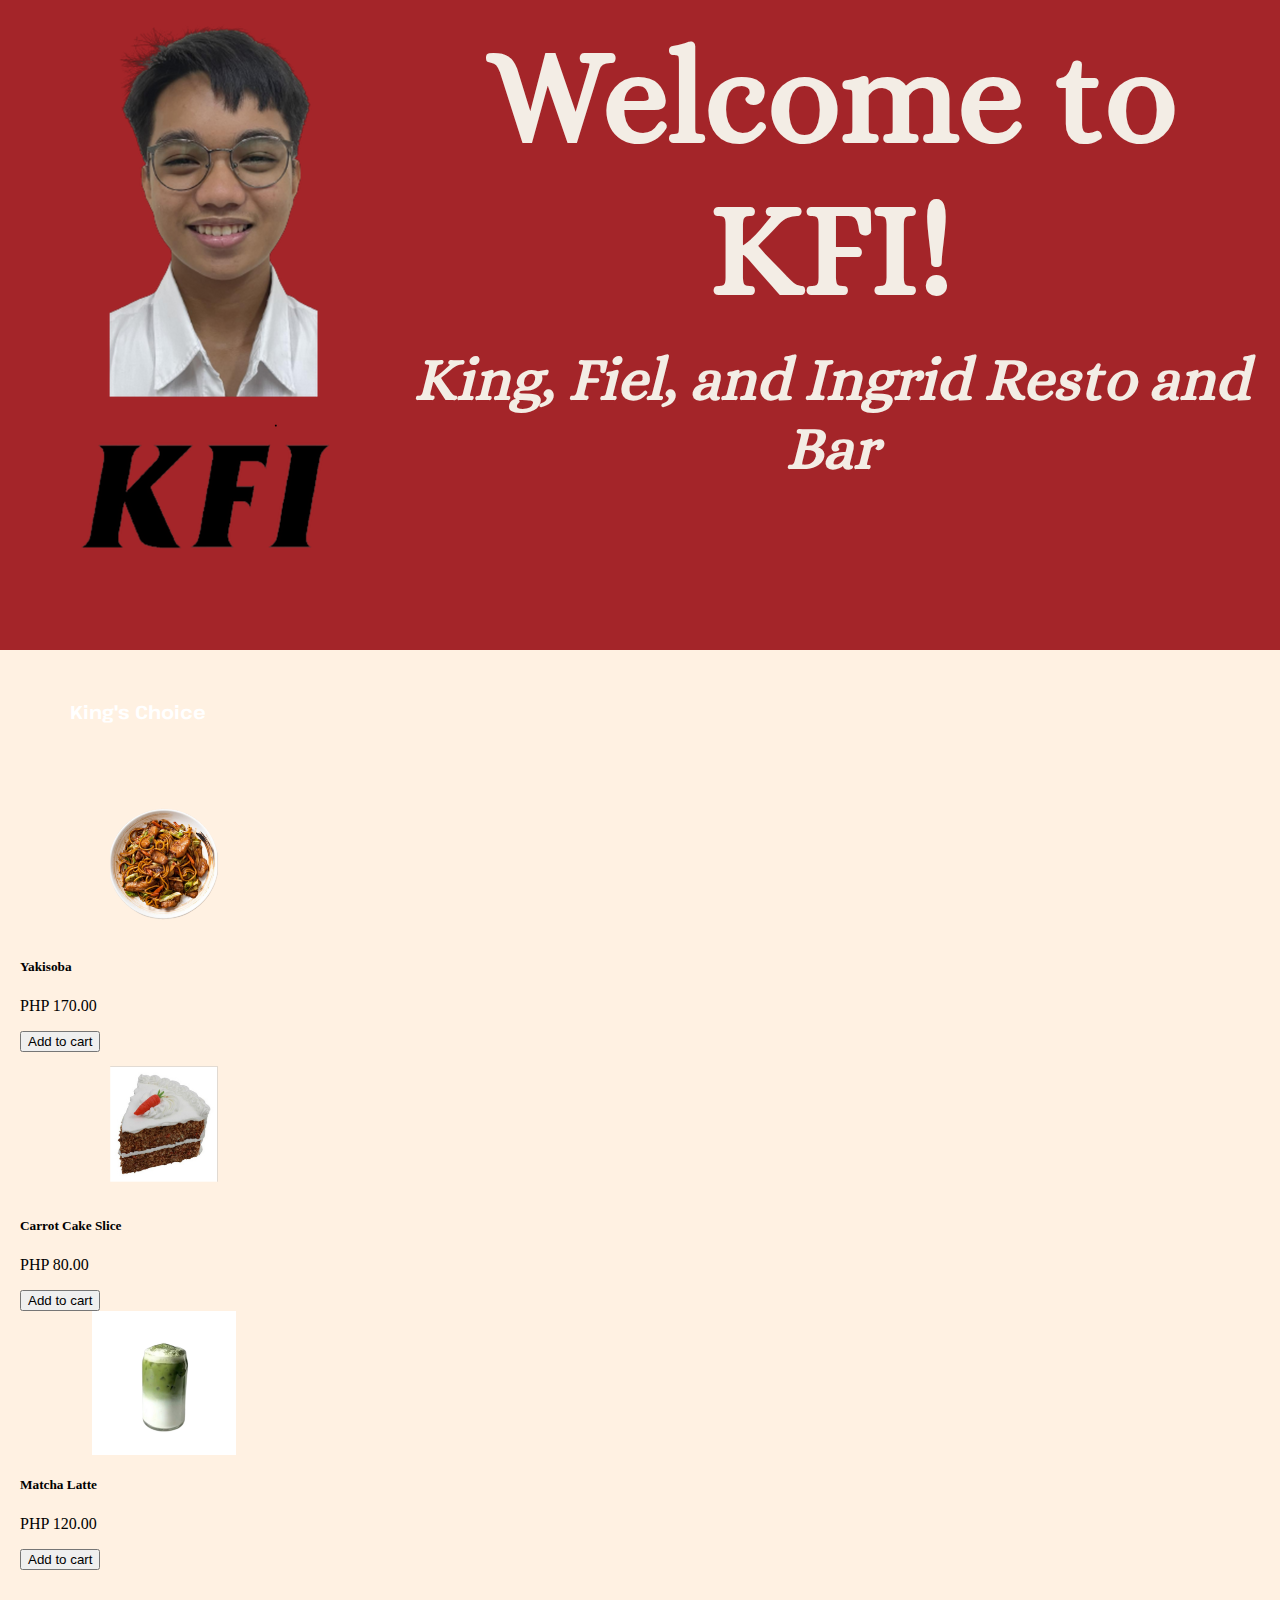
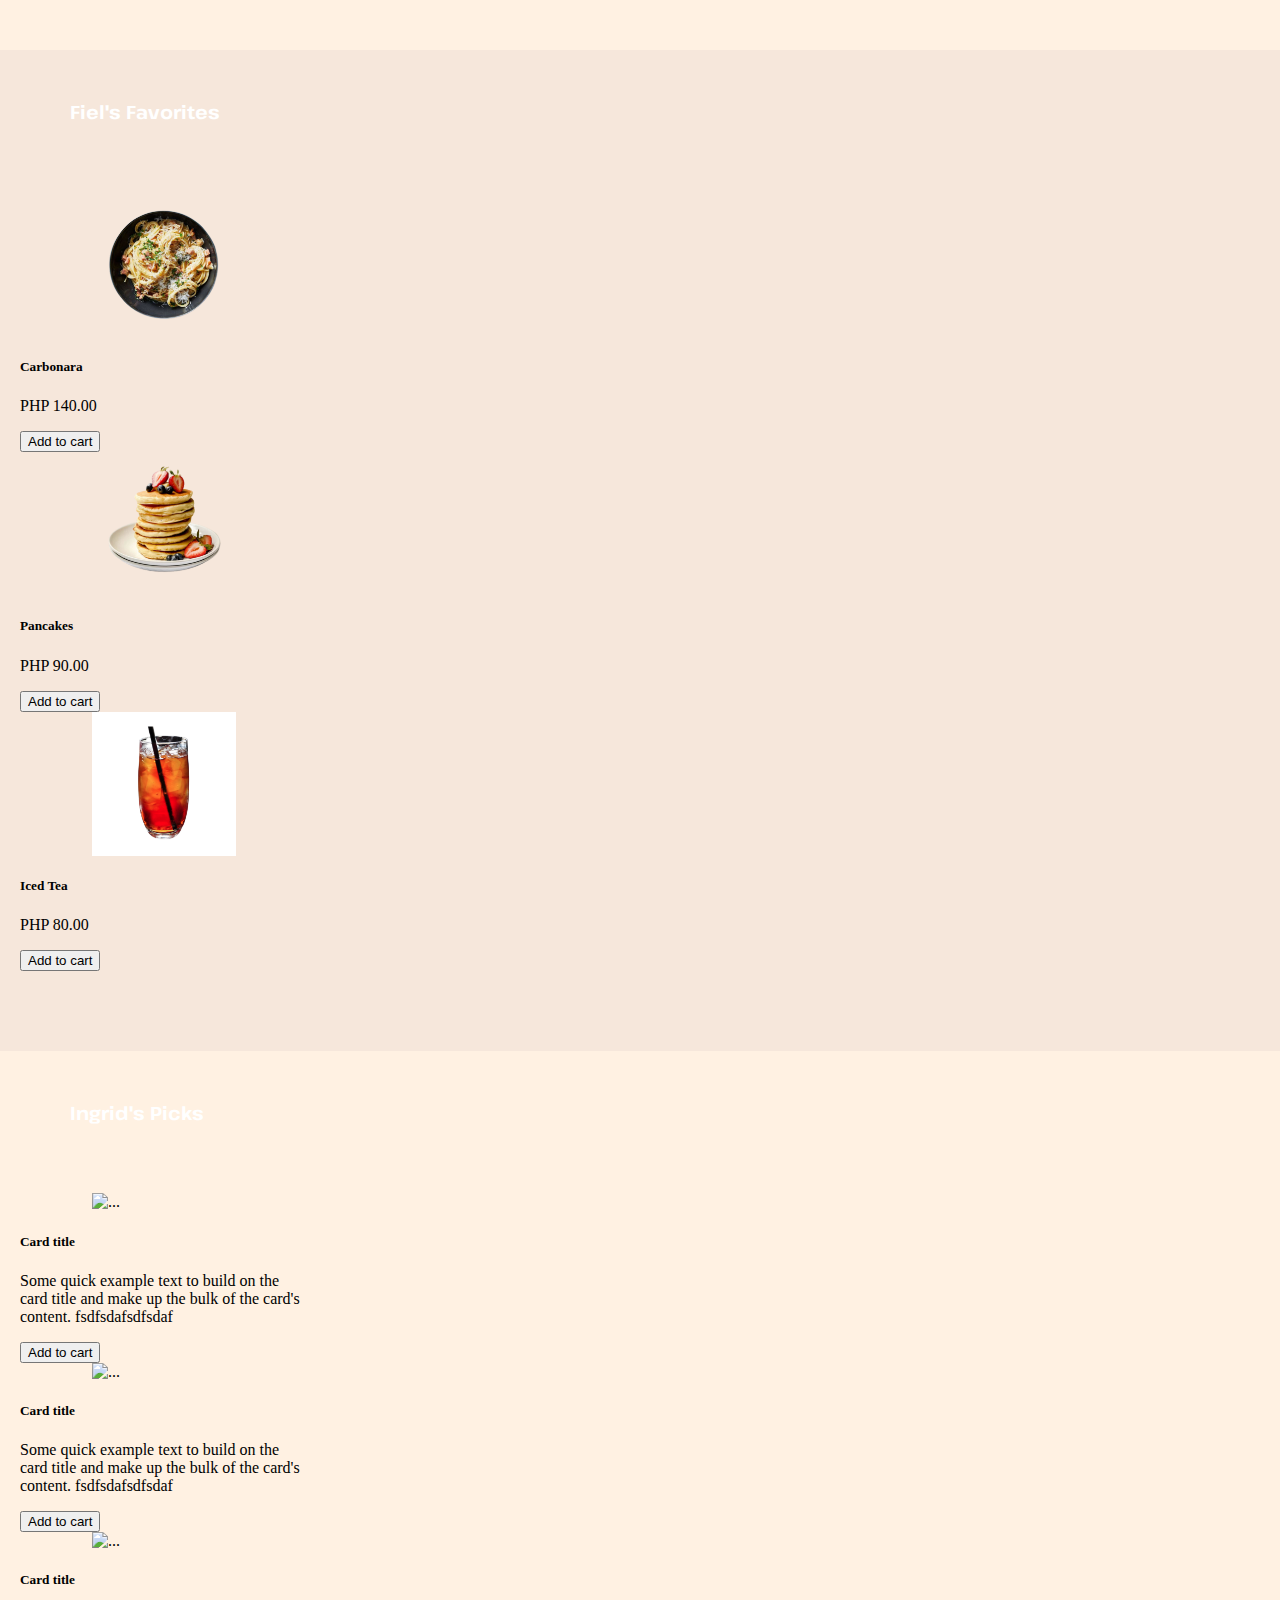
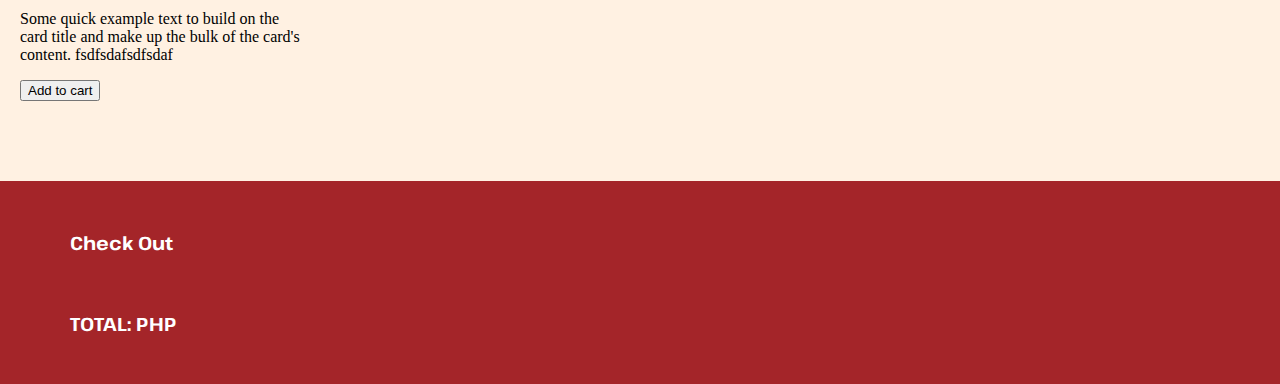
==== commit 40973f7c: "Update index.html" ====
--- a/index.html
+++ b/index.html
@@ -29,7 +29,7 @@
                   <div class="card-body">
                     <h5 class="card-title">Yakisoba</h5>
                     <p class="card-text">PHP 170.00</p>
-                    <button class="btn btn-primary" id="item1" value="Yakisoba" onclick="postItem1()">Add to cart</a>
+                    <button class="btn btn-primary" id="item1" value="Yakisoba &nbsp; &nbsp;&nbsp;&nbsp; PHP 170.00" onclick="postItem1()">Add to cart</a>
                   </div>
                 </div>
               </div>
@@ -39,7 +39,7 @@
                   <div class="card-body">
                     <h5 class="card-title">Carrot Cake Slice</h5>
                     <p class="card-text">PHP 80.00</p>
-                    <button class="btn btn-primary" id="item2" value="Carrot Cake" onclick="postItem2()">Add to cart</a>
+                    <button class="btn btn-primary" id="item2" value="Carrot Cake &nbsp; &nbsp;&nbsp;&nbsp; PHP 80.00" onclick="postItem2()">Add to cart</a>
                   </div>
                 </div>
               </div>
@@ -49,7 +49,7 @@
                   <div class="card-body">
                     <h5 class="card-title">Matcha Latte</h5>
                     <p class="card-text">PHP 120.00</p>
-                    <button class="btn btn-primary" id="item3" value="Matcha Latte" onclick="postItem3()">Add to cart</a>
+                    <button class="btn btn-primary" id="item3" value="Matcha Latte  &nbsp; &nbsp;&nbsp;&nbsp; PHP 120.00" onclick="postItem3()">Add to cart</a>
                   </div>
                 </div>
               </div>
@@ -66,7 +66,7 @@
                   <div class="card-body">
                     <h5 class="card-title">Carbonara</h5>
                     <p class="card-text">PHP 140.00</p>
-                    <button class="btn btn-primary" id="item4" value="Carbonara" onclick="postItem4()">Add to cart</a>
+                    <button class="btn btn-primary" id="item4" value="Carbonara  &nbsp; &nbsp;&nbsp;&nbsp; PHP 140.00" onclick="postItem4()">Add to cart</a>
                   </div>
                 </div>
               </div>
@@ -76,7 +76,7 @@
                   <div class="card-body">
                     <h5 class="card-title">Pancakes</h5>
                     <p class="card-text">PHP 90.00</p>
-                    <button class="btn btn-primary" id="item5" value="Pancakes" onclick="postItem5()">Add to cart</a>
+                    <button class="btn btn-primary" id="item5" value="Pancakes  &nbsp; &nbsp;&nbsp;&nbsp; PHP 90.00" onclick="postItem5()">Add to cart</a>
                   </div>
                 </div>
               </div>
@@ -86,7 +86,7 @@
                   <div class="card-body">
                     <h5 class="card-title">Iced Tea</h5>
                     <p class="card-text">PHP 80.00</p>
-                    <button class="btn btn-primary" id="item6" value="Iced Tea" onclick="postItem6()">Add to cart</a>
+                    <button class="btn btn-primary" id="item6" value="Iced Tea  &nbsp; &nbsp;&nbsp;&nbsp; PHP 80.00" onclick="postItem6()">Add to cart</a>
                   </div>
                 </div>
               </div>
@@ -103,7 +103,7 @@
                   <div class="card-body">
                     <h5 class="card-title">Card title</h5>
                     <p class="card-text">Some quick example text to build on the card title and make up the bulk of the card's content. fsdfsdafsdfsdaf</p>
-                    <button class="btn btn-primary" id="item7" value="card3item1" onclick="postItem7()">Add to cart</a>
+                    <button class="btn btn-primary" id="item7" value="card3item1  &nbsp;&nbsp;&nbsp;&nbsp; " onclick="postItem7()">Add to cart</a>
                   </div>
                 </div>
               </div>
@@ -113,7 +113,7 @@
                   <div class="card-body">
                     <h5 class="card-title">Card title</h5>
                     <p class="card-text">Some quick example text to build on the card title and make up the bulk of the card's content. fsdfsdafsdfsdaf</p>
-                    <button class="btn btn-primary" id="item8" value="card3item2" onclick="postItem8()">Add to cart</a>
+                    <button class="btn btn-primary" id="item8" value="card3item2  &nbsp;&nbsp;&nbsp;&nbsp; " onclick="postItem8()">Add to cart</a>
                   </div>
                 </div>
               </div>
@@ -123,7 +123,7 @@
                   <div class="card-body">
                     <h5 class="card-title">Card title</h5>
                     <p class="card-text">Some quick example text to build on the card title and make up the bulk of the card's content. fsdfsdafsdfsdaf</p>
-                    <button class="btn btn-primary" id="item9" value="card3item3" onclick="postItem9()">Add to cart</a>
+                    <button class="btn btn-primary" id="item9" value="card3item3 &nbsp; &nbsp;&nbsp;&nbsp; " onclick="postItem9()">Add to cart</a>
                   </div>
                 </div>
               </div>
@@ -132,7 +132,10 @@
         </section>
         <section id="check-out">
           <h3 id="checkout">Check Out</h3>
-          <ul id="list" class="list-group"></ul>
+          <ul id="list" class="list-group"></ul><br/>
+          <div class="box">
+            <h3>TOTAL: PHP</h3><p id="total"></p>
+          </div>
         </section>
         <script>
           
@@ -229,7 +232,6 @@
             items.splice(i,1);
             showComments();
         }
-    
         </script>  
 </body>
 </html>
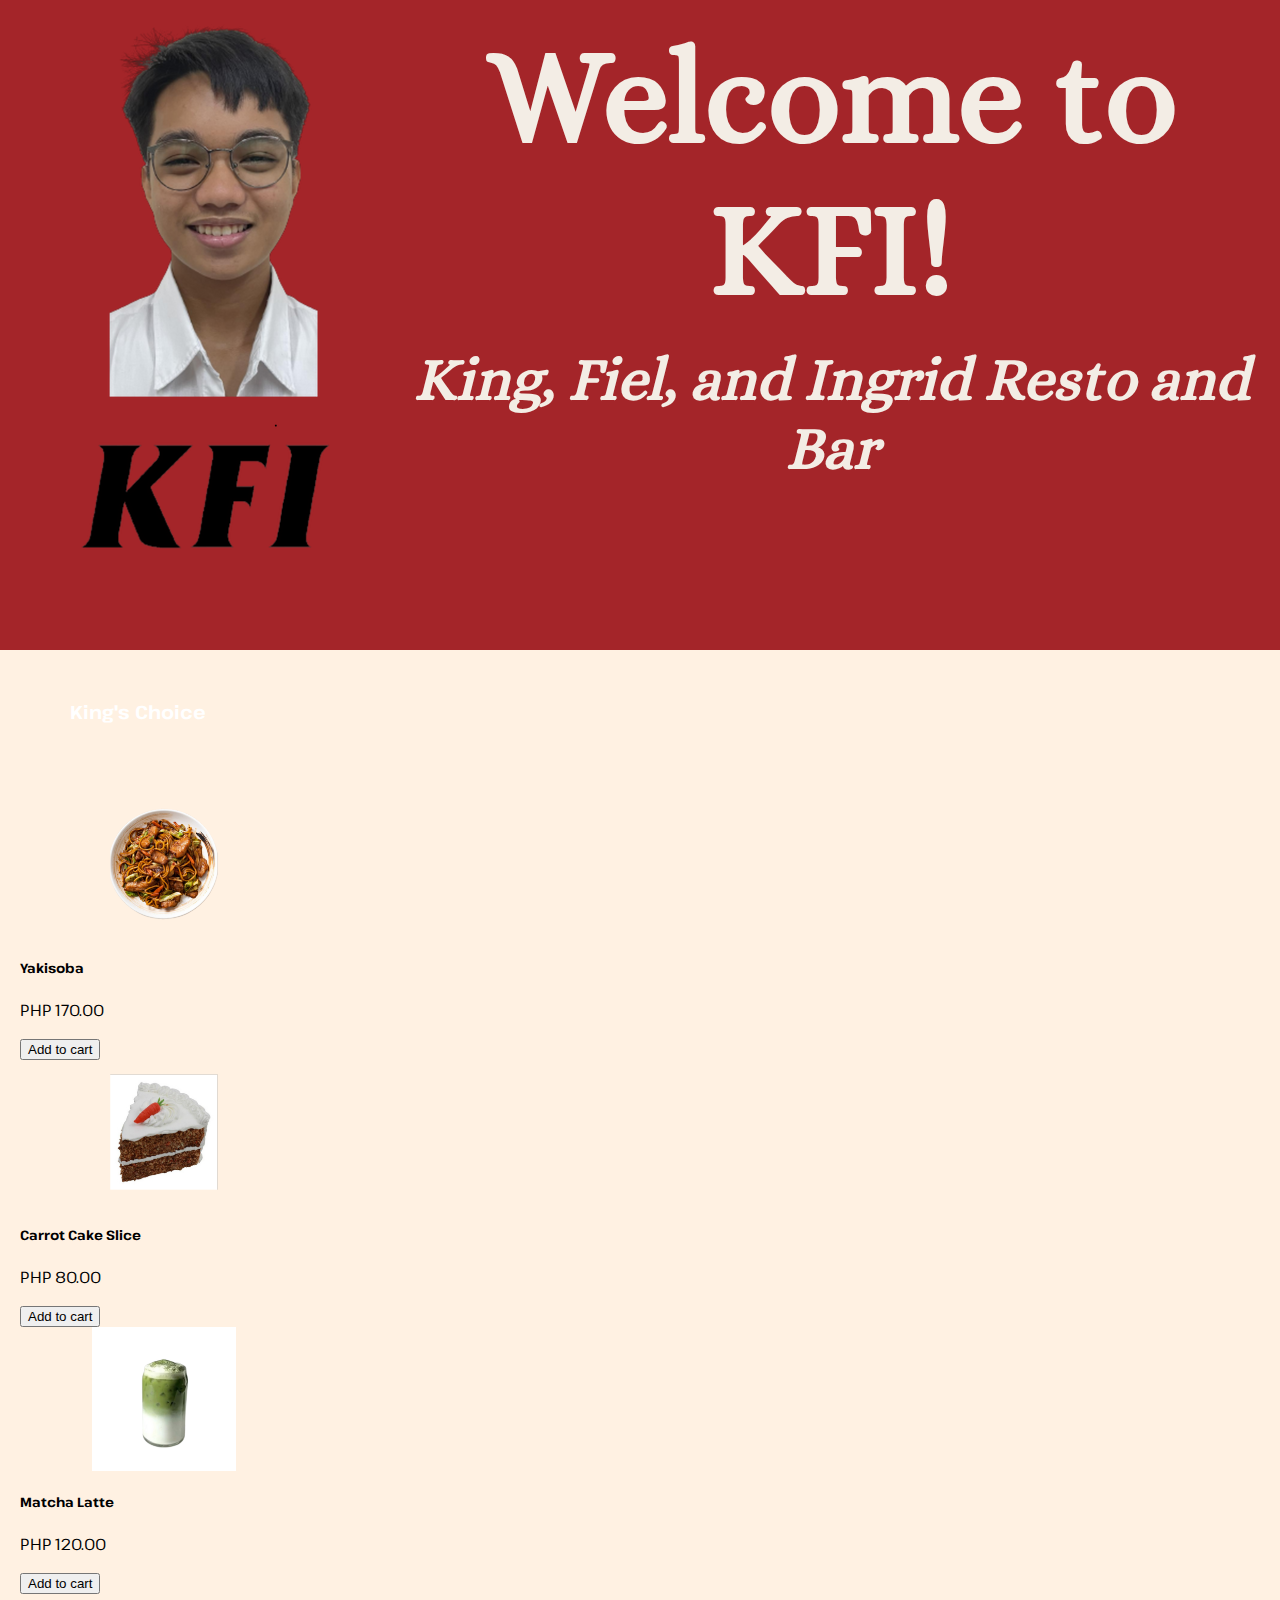
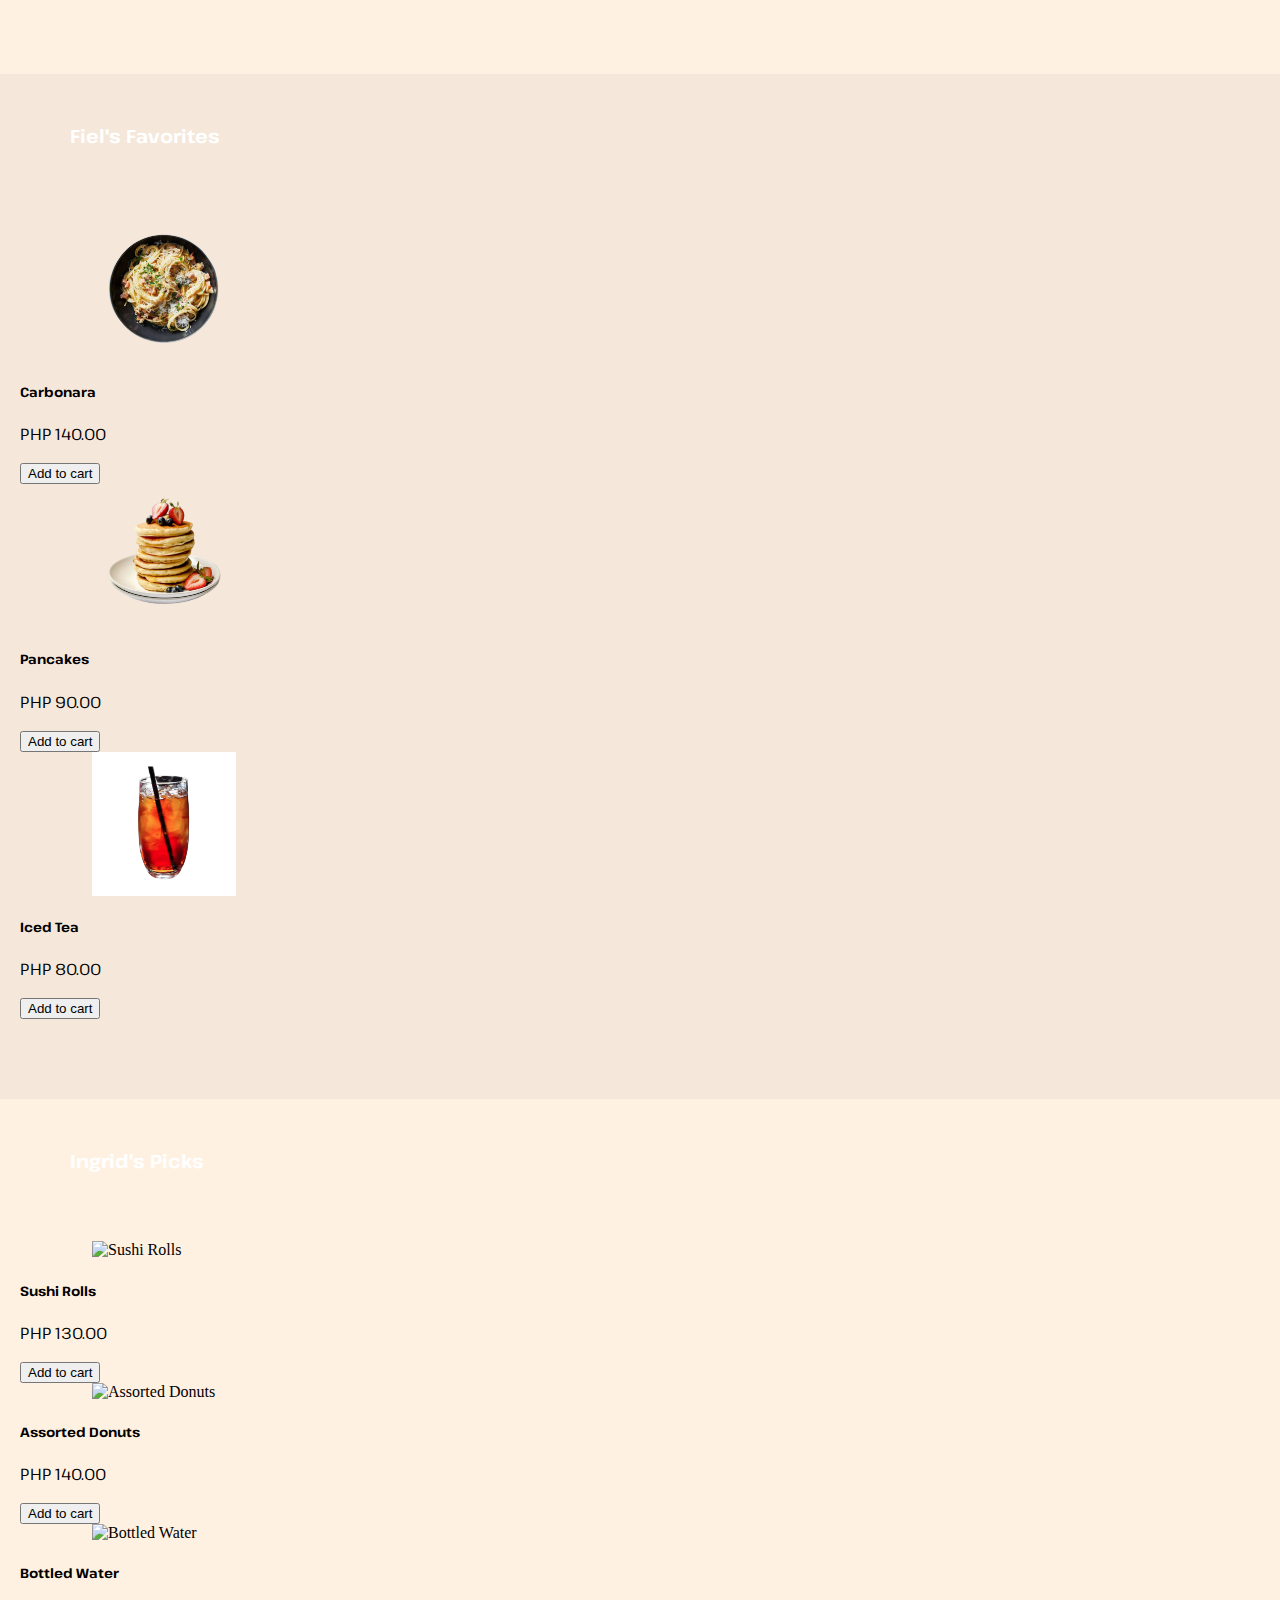
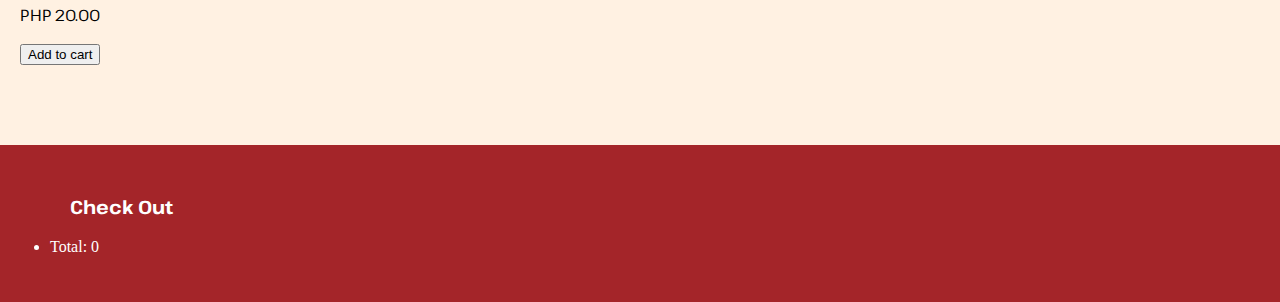
==== commit f9377448: "Add files via upload" ====
--- a/index.html
+++ b/index.html
@@ -29,7 +29,7 @@
                   <div class="card-body">
                     <h5 class="card-title">Yakisoba</h5>
                     <p class="card-text">PHP 170.00</p>
-                    <button class="btn btn-primary" id="item1" value="Yakisoba &nbsp; &nbsp;&nbsp;&nbsp; PHP 170.00" onclick="postItem1()">Add to cart</a>
+                    <button class="btn btn-primary" id="1" value="Yakisoba" onclick="postItem()">Add to cart</a>
                   </div>
                 </div>
               </div>
@@ -39,7 +39,7 @@
                   <div class="card-body">
                     <h5 class="card-title">Carrot Cake Slice</h5>
                     <p class="card-text">PHP 80.00</p>
-                    <button class="btn btn-primary" id="item2" value="Carrot Cake &nbsp; &nbsp;&nbsp;&nbsp; PHP 80.00" onclick="postItem2()">Add to cart</a>
+                    <button class="btn btn-primary" id="2" value="Carrot Cake" onclick="postItem()">Add to cart</a>
                   </div>
                 </div>
               </div>
@@ -49,7 +49,7 @@
                   <div class="card-body">
                     <h5 class="card-title">Matcha Latte</h5>
                     <p class="card-text">PHP 120.00</p>
-                    <button class="btn btn-primary" id="item3" value="Matcha Latte  &nbsp; &nbsp;&nbsp;&nbsp; PHP 120.00" onclick="postItem3()">Add to cart</a>
+                    <button class="btn btn-primary" id="3" value="Matcha Latte" onclick="postItem()">Add to cart</a>
                   </div>
                 </div>
               </div>
@@ -66,7 +66,7 @@
                   <div class="card-body">
                     <h5 class="card-title">Carbonara</h5>
                     <p class="card-text">PHP 140.00</p>
-                    <button class="btn btn-primary" id="item4" value="Carbonara  &nbsp; &nbsp;&nbsp;&nbsp; PHP 140.00" onclick="postItem4()">Add to cart</a>
+                    <button class="btn btn-primary" id="4" value="Carbonara" onclick="postItem()">Add to cart</a>
                   </div>
                 </div>
               </div>
@@ -76,7 +76,7 @@
                   <div class="card-body">
                     <h5 class="card-title">Pancakes</h5>
                     <p class="card-text">PHP 90.00</p>
-                    <button class="btn btn-primary" id="item5" value="Pancakes  &nbsp; &nbsp;&nbsp;&nbsp; PHP 90.00" onclick="postItem5()">Add to cart</a>
+                    <button class="btn btn-primary" id="5" value="Pancakes" onclick="postItem()">Add to cart</a>
                   </div>
                 </div>
               </div>
@@ -86,7 +86,7 @@
                   <div class="card-body">
                     <h5 class="card-title">Iced Tea</h5>
                     <p class="card-text">PHP 80.00</p>
-                    <button class="btn btn-primary" id="item6" value="Iced Tea  &nbsp; &nbsp;&nbsp;&nbsp; PHP 80.00" onclick="postItem6()">Add to cart</a>
+                    <button class="btn btn-primary" id="6" value="Iced Tea" onclick="postItem()">Add to cart</a>
                   </div>
                 </div>
               </div>
@@ -99,31 +99,31 @@
             <div class="row align-items-start">
               <div class="col">
                 <div class="card" style="width: 18rem;">
-                  <img src="https://queen.jollibee.com.ph/2022/01/6-pc.-Chickenjoy-Solo.png" class="card-img-top" alt="...">
+                  <img src="sushi-rolls.png" class="card-img-top" alt="Sushi Rolls">
                   <div class="card-body">
-                    <h5 class="card-title">Card title</h5>
-                    <p class="card-text">Some quick example text to build on the card title and make up the bulk of the card's content. fsdfsdafsdfsdaf</p>
-                    <button class="btn btn-primary" id="item7" value="card3item1  &nbsp;&nbsp;&nbsp;&nbsp; " onclick="postItem7()">Add to cart</a>
+                    <h5 class="card-title">Sushi Rolls</h5>
+                    <p class="card-text">PHP 130.00</p>
+                    <button class="btn btn-primary" id="7" value="card3item1" onclick="postItem()">Add to cart</a>
                   </div>
                 </div>
               </div>
               <div class="col">
                 <div class="card" style="width: 18rem;">
-                  <img src="https://queen.jollibee.com.ph/2022/01/6-pc.-Chickenjoy-Solo.png" class="card-img-top" alt="...">
+                  <img src="assorted-donuts.png" class="card-img-top" alt="Assorted Donuts">
                   <div class="card-body">
-                    <h5 class="card-title">Card title</h5>
-                    <p class="card-text">Some quick example text to build on the card title and make up the bulk of the card's content. fsdfsdafsdfsdaf</p>
-                    <button class="btn btn-primary" id="item8" value="card3item2  &nbsp;&nbsp;&nbsp;&nbsp; " onclick="postItem8()">Add to cart</a>
+                    <h5 class="card-title">Assorted Donuts</h5>
+                    <p class="card-text">PHP 140.00</p>
+                    <button class="btn btn-primary" id="8" value="card3item2" onclick="postItem()">Add to cart</a>
                   </div>
                 </div>
               </div>
               <div class="col">
                 <div class="card" style="width: 18rem;">
-                  <img src="https://queen.jollibee.com.ph/2022/01/6-pc.-Chickenjoy-Solo.png" class="card-img-top" alt="...">
+                  <img src="water-bottle.png" class="card-img-top" alt="Bottled Water">
                   <div class="card-body">
-                    <h5 class="card-title">Card title</h5>
-                    <p class="card-text">Some quick example text to build on the card title and make up the bulk of the card's content. fsdfsdafsdfsdaf</p>
-                    <button class="btn btn-primary" id="item9" value="card3item3 &nbsp; &nbsp;&nbsp;&nbsp; " onclick="postItem9()">Add to cart</a>
+                    <h5 class="card-title">Bottled Water</h5>
+                    <p class="card-text">PHP 20.00</p>
+                    <button class="btn btn-primary" id="9" value="card3item3" onclick="postItem()">Add to cart</a>
                   </div>
                 </div>
               </div>
@@ -132,106 +132,36 @@
         </section>
         <section id="check-out">
           <h3 id="checkout">Check Out</h3>
-          <ul id="list" class="list-group"></ul><br/>
-          <div class="box">
-            <h3>TOTAL: PHP</h3><p id="total"></p>
-          </div>
+          <ul id="list" class="list-group"></ul>
+          <ul id="list-2" class="list-group">
+            <li class="list-group-item">Total: <span id="totalcheckout"> 0</span></li>
+          </ul>
         </section>
-        <script>
-          
-        var items = [];
-        /*
-            message, datetime
-        */
-        function showComments() {
-            if(items.length == 0) {
-                document.getElementById("list").innerHTML = '<li><em>No items</em></li>';
-            } else {
-                document.getElementById("list").innerHTML = "";
-                for(var i=0; i<items.length; i++) {
-                    document.getElementById("list").innerHTML += '<li>'+ items[i].message + '<br><button onclick="remove(' + i +')">Remove</button></li>'
-                }
-            }
-        }
-        function postItem1() {
-            var msg = document.getElementById("item1").value;
-            var comment = {message: msg};
-            items.push(comment);
-            showComments();
-            document.getElementById("item1").value = "";
-        }
+        <script>   
+        var checkout = [];
 
-        function postItem2() {
-            var msg = document.getElementById("item2").value;
-            var comment = {message: msg};
-            items.push(comment);
-            showComments();
-            document.getElementById("item2").value = "";
-        }
+        var total = 0;
 
-        function postItem3() {
-            var msg = document.getElementById("item3").value;
-            var comment = {message: msg};
-            items.push(comment);
-            showComments();
-            document.getElementById("item3").value = "";
-        }
+        var items = [
+          {foodname: 'Yakisoba', foodprice: 170},
+          {foodname: 'Carrot Cake Slice', foodprice: 80},
+          {foodname: 'Matcha Latte', foodprice: 120},
+          {foodname: 'Carbonara', foodprice: 140},
+          {foodname: 'Pancakes', foodprice: 90},
+          {foodname: 'Iced Tea', foodprice: 80},
+          {foodname: 'Sushi Rolls', foodprice: 130},
+          {foodname: 'Assorted Donuts', foodprice: 140},
+          {foodname: 'Bottled Water', foodprice: 20}
+        ];
 
-        function postItem4() {
-            var msg = document.getElementById("item4").value;
-            var comment = {message: msg};
-            items.push(comment);
-            showComments();
-            document.getElementById("item4").value = "";
-        }
-
-        function postItem5() {
-            var msg = document.getElementById("item5").value;
-            var comment = {message: msg};
-            items.push(comment);
-            showComments();
-            document.getElementById("item5").value = "";
-        }
-
-        function postItem6() {
-            var msg = document.getElementById("item6").value;
-            var comment = {message: msg};
-            items.push(comment);
-            showComments();
-            document.getElementById("item6").value = "";
-        }
-
-        function postItem7() {
-            var msg = document.getElementById("item7").value;
-            var comment = {message: msg};
-            items.push(comment);
-            showComments();
-            document.getElementById("item7").value = "";
-        }
-
-        function postItem8() {
-            var msg = document.getElementById("item8").value;
-            var comment = {message: msg};
-            items.push(comment);
-            showComments();
-            document.getElementById("item8").value = "";
-        }
-
-        function postItem9() {
-            var msg = document.getElementById("item9").value;
-            var comment = {message: msg};
-            items.push(comment);
-            showComments();
-            document.getElementById("item9").value = "";
-        }
-        function removeLastComment() {
-            items.pop();
-            showComments();
-        }
-        function remove(i) {
-            items.splice(i,1);
-            showComments();
+        function postItem() {
+            let item = event.srcElement.id-1
+            document.getElementById("list").innerHTML += "<li class='list-group-item'>" + items[item].foodname + " " + items[item].foodprice + "</li>";
+            checkout.push(items[item]);
+            total = total + items[item].foodprice;
+            document.getElementById("totalcheckout").innerHTML = total;
+            document.getElementById("txtfoodcart").value = JSON.stringify(checkout);
         }
         </script>  
 </body>
-</html>
+</html>--- a/index-styles.css
+++ b/index-styles.css
@@ -99,4 +99,12 @@
 #check-out{
     background-color: #a42529;
     color: white;
+}
+
+.card-title{
+    font-family: 'Pathway Extreme', sans-serif;
+}
+
+.card-body{
+    font-family: 'Pathway Extreme', sans-serif;
 }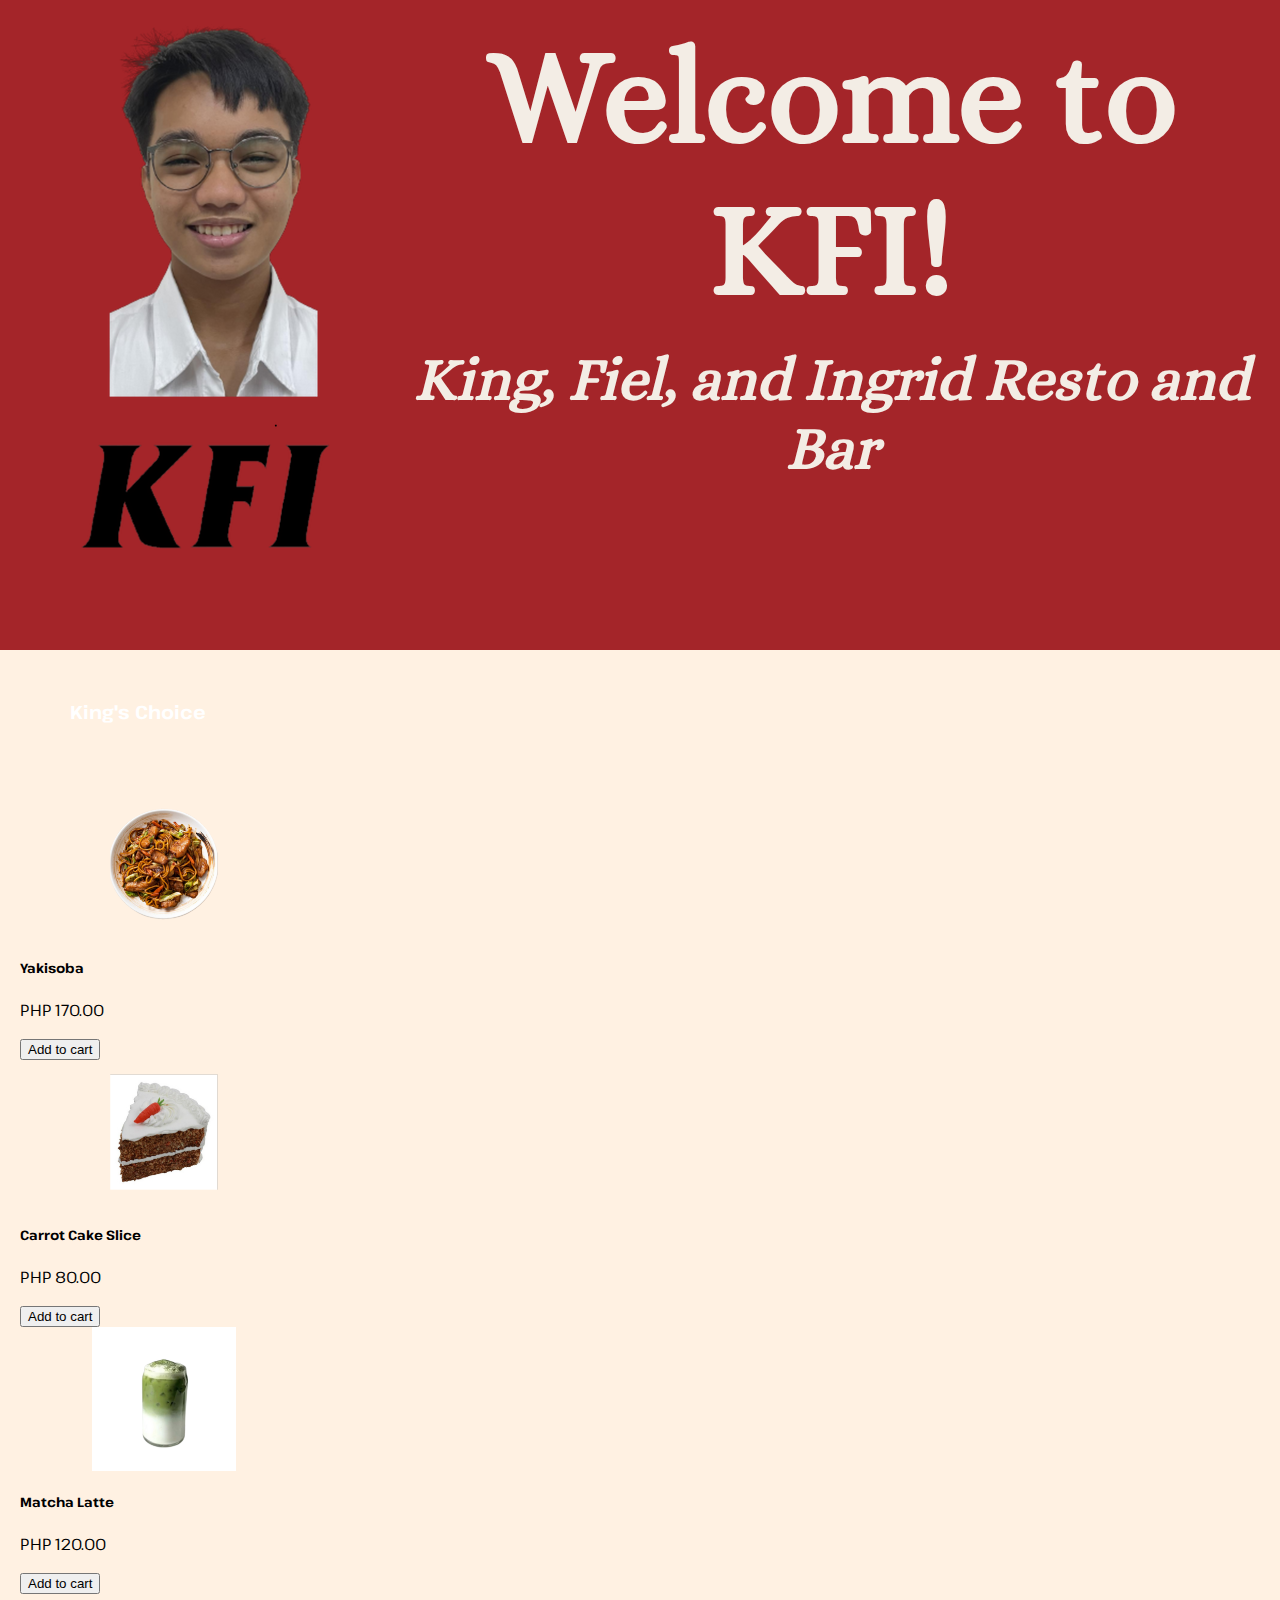
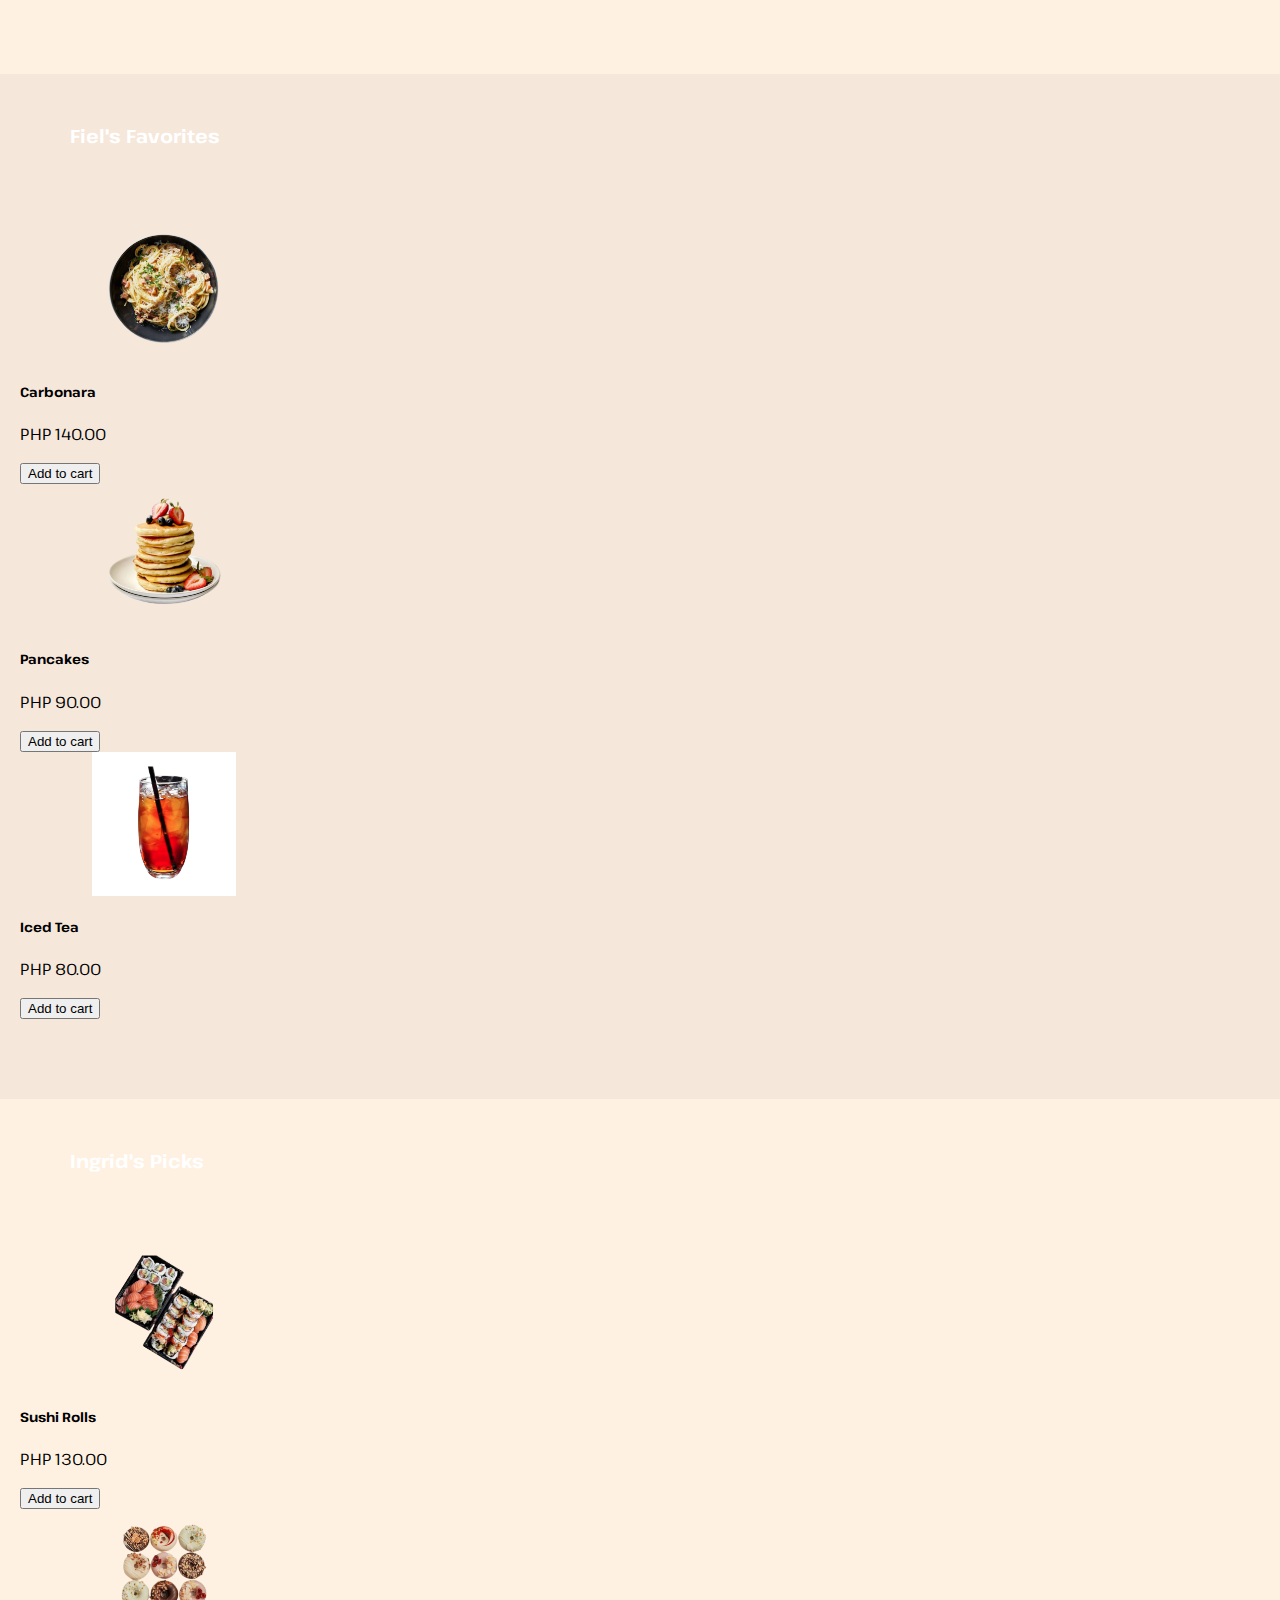
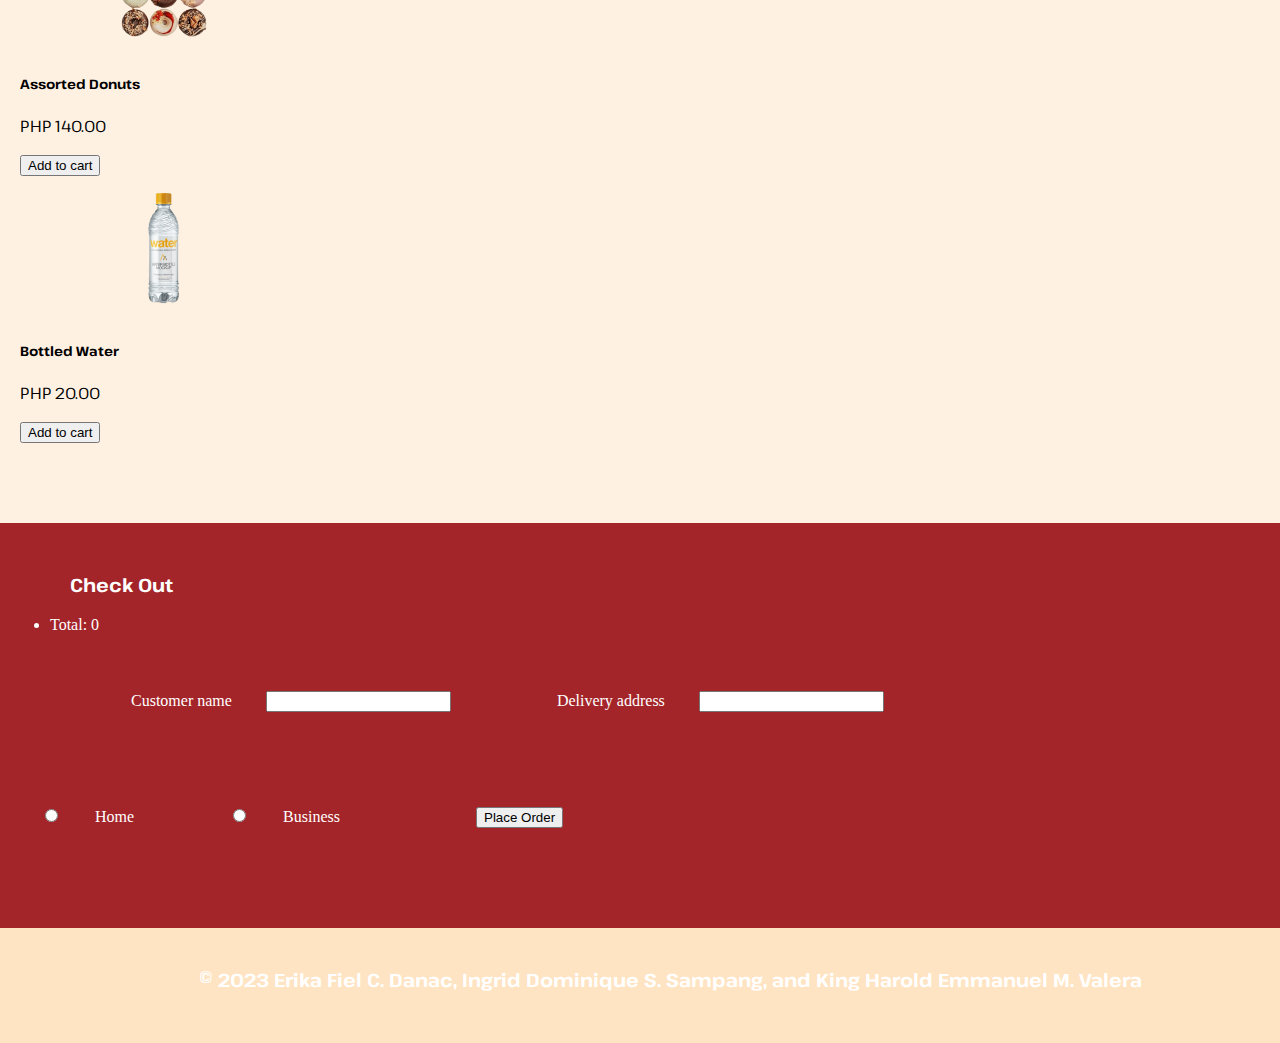
==== commit d39d4336: "Add files via upload" ====
--- a/index.html
+++ b/index.html
@@ -29,7 +29,7 @@
                   <div class="card-body">
                     <h5 class="card-title">Yakisoba</h5>
                     <p class="card-text">PHP 170.00</p>
-                    <button class="btn btn-primary" id="1" value="Yakisoba" onclick="postItem()">Add to cart</a>
+                    <button class="btn btn-primary" id="1" value="Yakisoba" onclick="postItem()">Add to cart</button>
                   </div>
                 </div>
               </div>
@@ -39,7 +39,7 @@
                   <div class="card-body">
                     <h5 class="card-title">Carrot Cake Slice</h5>
                     <p class="card-text">PHP 80.00</p>
-                    <button class="btn btn-primary" id="2" value="Carrot Cake" onclick="postItem()">Add to cart</a>
+                    <button class="btn btn-primary" id="2" value="Carrot Cake" onclick="postItem()">Add to cart</button>
                   </div>
                 </div>
               </div>
@@ -49,7 +49,7 @@
                   <div class="card-body">
                     <h5 class="card-title">Matcha Latte</h5>
                     <p class="card-text">PHP 120.00</p>
-                    <button class="btn btn-primary" id="3" value="Matcha Latte" onclick="postItem()">Add to cart</a>
+                    <button class="btn btn-primary" id="3" value="Matcha Latte" onclick="postItem()">Add to cart</button>
                   </div>
                 </div>
               </div>
@@ -66,7 +66,7 @@
                   <div class="card-body">
                     <h5 class="card-title">Carbonara</h5>
                     <p class="card-text">PHP 140.00</p>
-                    <button class="btn btn-primary" id="4" value="Carbonara" onclick="postItem()">Add to cart</a>
+                    <button class="btn btn-primary" id="4" value="Carbonara" onclick="postItem()">Add to cart</button>
                   </div>
                 </div>
               </div>
@@ -76,7 +76,7 @@
                   <div class="card-body">
                     <h5 class="card-title">Pancakes</h5>
                     <p class="card-text">PHP 90.00</p>
-                    <button class="btn btn-primary" id="5" value="Pancakes" onclick="postItem()">Add to cart</a>
+                    <button class="btn btn-primary" id="5" value="Pancakes" onclick="postItem()">Add to cart</button>
                   </div>
                 </div>
               </div>
@@ -86,7 +86,7 @@
                   <div class="card-body">
                     <h5 class="card-title">Iced Tea</h5>
                     <p class="card-text">PHP 80.00</p>
-                    <button class="btn btn-primary" id="6" value="Iced Tea" onclick="postItem()">Add to cart</a>
+                    <button class="btn btn-primary" id="6" value="Iced Tea" onclick="postItem()">Add to cart</button>
                   </div>
                 </div>
               </div>
@@ -103,7 +103,7 @@
                   <div class="card-body">
                     <h5 class="card-title">Sushi Rolls</h5>
                     <p class="card-text">PHP 130.00</p>
-                    <button class="btn btn-primary" id="7" value="card3item1" onclick="postItem()">Add to cart</a>
+                    <button class="btn btn-primary" id="7" value="card3item1" onclick="postItem()">Add to cart</button>
                   </div>
                 </div>
               </div>
@@ -113,7 +113,7 @@
                   <div class="card-body">
                     <h5 class="card-title">Assorted Donuts</h5>
                     <p class="card-text">PHP 140.00</p>
-                    <button class="btn btn-primary" id="8" value="card3item2" onclick="postItem()">Add to cart</a>
+                    <button class="btn btn-primary" id="8" value="card3item2" onclick="postItem()">Add to cart</button>
                   </div>
                 </div>
               </div>
@@ -123,7 +123,7 @@
                   <div class="card-body">
                     <h5 class="card-title">Bottled Water</h5>
                     <p class="card-text">PHP 20.00</p>
-                    <button class="btn btn-primary" id="9" value="card3item3" onclick="postItem()">Add to cart</a>
+                    <button class="btn btn-primary" id="9" value="card3item3" onclick="postItem()">Add to cart</button>
                   </div>
                 </div>
               </div>
@@ -136,8 +136,36 @@
           <ul id="list-2" class="list-group">
             <li class="list-group-item">Total: <span id="totalcheckout"> 0</span></li>
           </ul>
+          <br>
+          <form action="http://sirjm.infinityfreeapp.com/aa2receiver.php" autocomplete="off" class="sign-up-form">
+            <div class="form-group">
+              <div class="input-wrap">
+                &nbsp;&nbsp;&nbsp;&nbsp;&nbsp;&nbsp;&nbsp;&nbsp;&nbsp;&nbsp;&nbsp;&nbsp;&nbsp;&nbsp;&nbsp;&nbsp;
+                <label>Customer name</label>
+                <input type="text" minlength="1" class="input-field" name="custname" autocomplete="off" required>
+              &nbsp;&nbsp;&nbsp;&nbsp;&nbsp;&nbsp;&nbsp;&nbsp;&nbsp;&nbsp;&nbsp;&nbsp;&nbsp;&nbsp;&nbsp;&nbsp;&nbsp;
+                <label>Delivery address</label>
+                <input type="text" minlength="1" class="input-field" name="deliveryaddr" autocomplete="off" required>
+              </div>
+            </div>
+            &nbsp;&nbsp;&nbsp;&nbsp;&nbsp;&nbsp;&nbsp;&nbsp;&nbsp;&nbsp;&nbsp;&nbsp;&nbsp;&nbsp;&nbsp;&nbsp;&nbsp;&nbsp;&nbsp;&nbsp;&nbsp;&nbsp;&nbsp;&nbsp;
+            <div class="form-group">
+              <div class="form-check form-check-inline input-wrap">
+                <input id="home" type="radio" name="addrtype" value="Home" class="form-check-input">
+                <label for="home" class="form-check-label">Home</label>
+              </div>
+              <div class="form-check form-check-inline input-wrap">
+                <input id="business" type="radio" name="addrtype" value="Business" class="form-check-input">
+                <label for="business" class="form-check-label">Business</label>
+              </div>
+            </div>
+            &nbsp;&nbsp;&nbsp;&nbsp;&nbsp;&nbsp;&nbsp;&nbsp;&nbsp;&nbsp;&nbsp;&nbsp;&nbsp;&nbsp;&nbsp;&nbsp;&nbsp;
+            <input type="submit" value="Place Order" class="sign-btn">
+            <input type="hidden" name="foodcart" id="txtfoodcart" value=''>
+            <input type="hidden" name="restoname" id="txtrestoname" value='KFI'>
+          </form>
         </section>
-        <script>   
+        <script>
         var checkout = [];
 
         var total = 0;
@@ -162,6 +190,10 @@
             document.getElementById("totalcheckout").innerHTML = total;
             document.getElementById("txtfoodcart").value = JSON.stringify(checkout);
         }
-        </script>  
+              
+            document.getElementById("txtfoodcart").value = JSON.stringify(cart);
+
+        </script> 
+         <footer><h3>&copy; 2023 Erika Fiel C. Danac, Ingrid Dominique S. Sampang, and King Harold Emmanuel M. Valera</h3></footer>
 </body>
 </html>--- a/index-styles.css
+++ b/index-styles.css
@@ -107,4 +107,38 @@
 
 .card-body{
     font-family: 'Pathway Extreme', sans-serif;
+}
+
+
+.input-wrap {
+    position: relative;
+    height: 37px;
+    margin-bottom: 2rem;
+    padding: 23px;
+}
+
+label {
+    padding-left: 30px;
+    padding-right: 30px;
+}
+
+.form-group {
+    display: inline-block;
+  }
+
+.form-check {
+    position: relative;
+}
+
+.form-check-inline {
+    display: inline-block;
+    padding-left: 30px;
+    padding-right: 30px;
+}
+
+footer {
+    background-color: bisque;
+    padding: 20px;
+    height: 75px;
+    text-align: center;
 }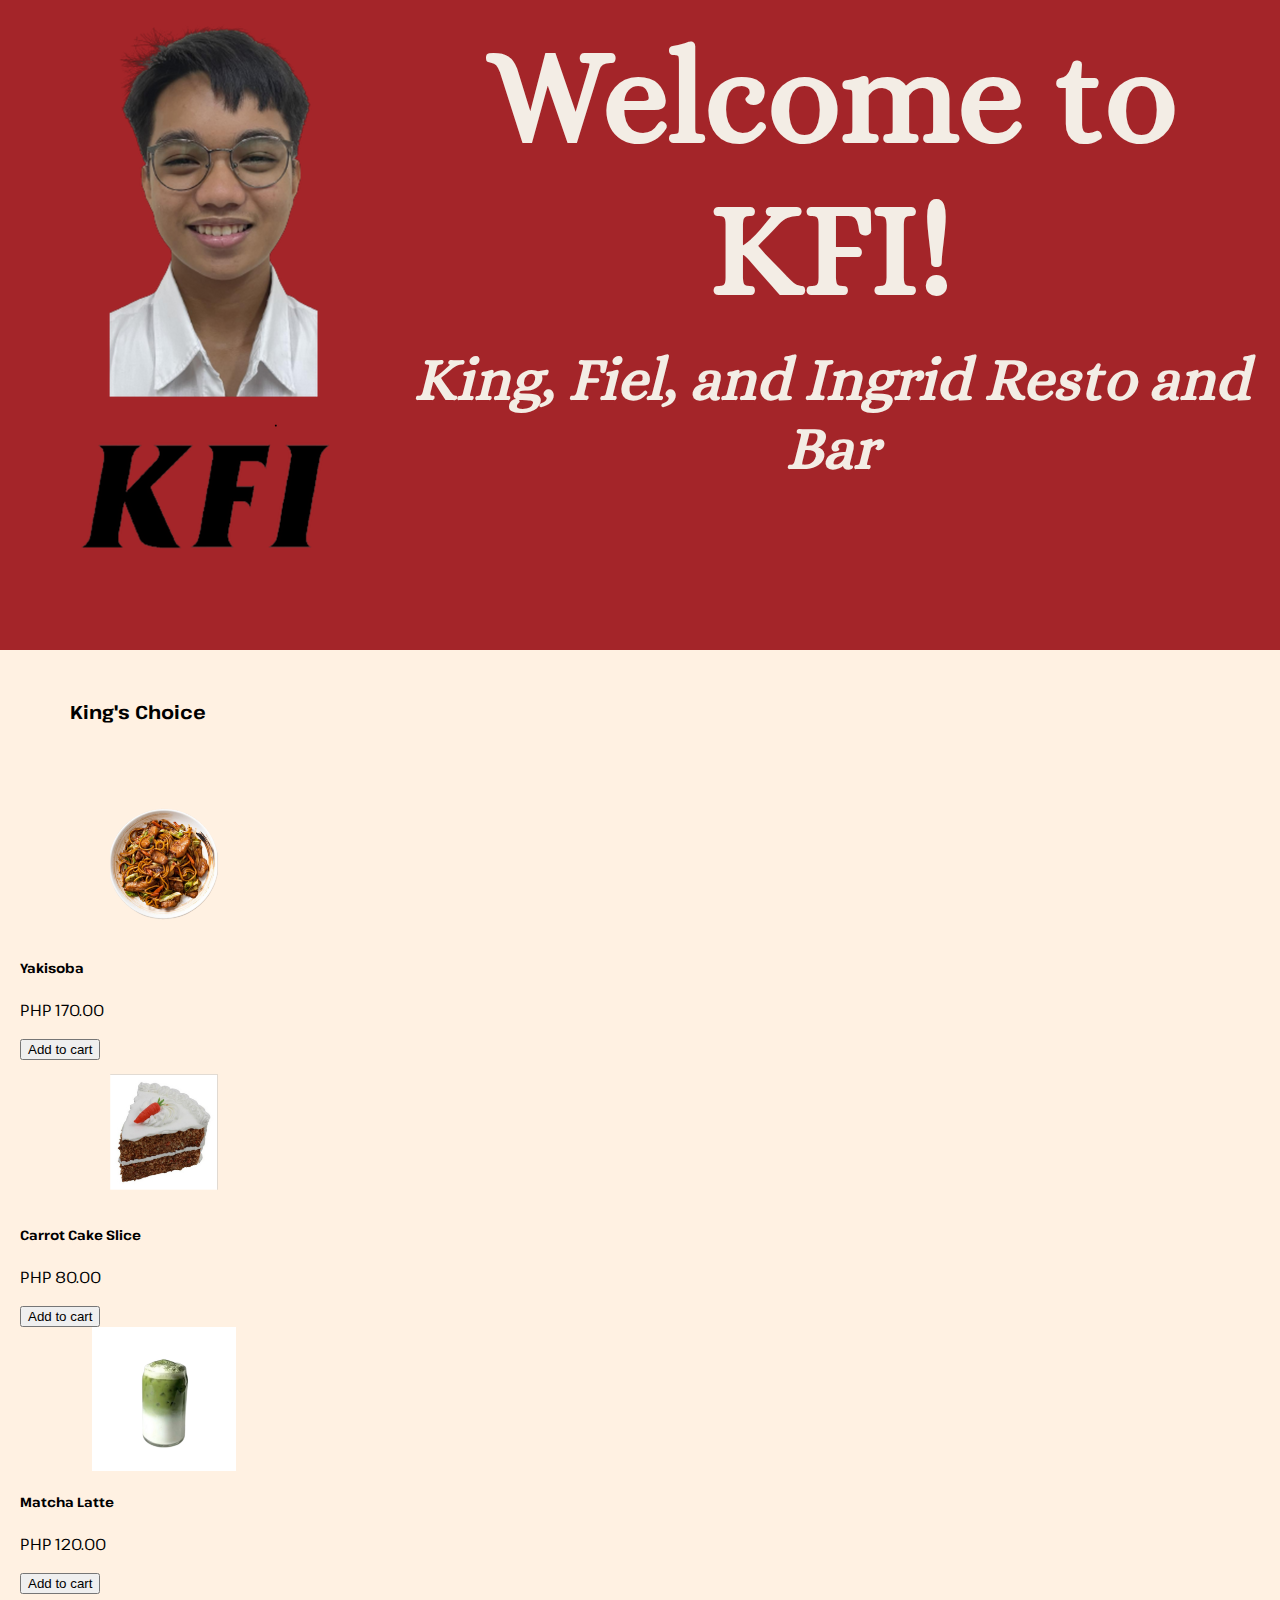
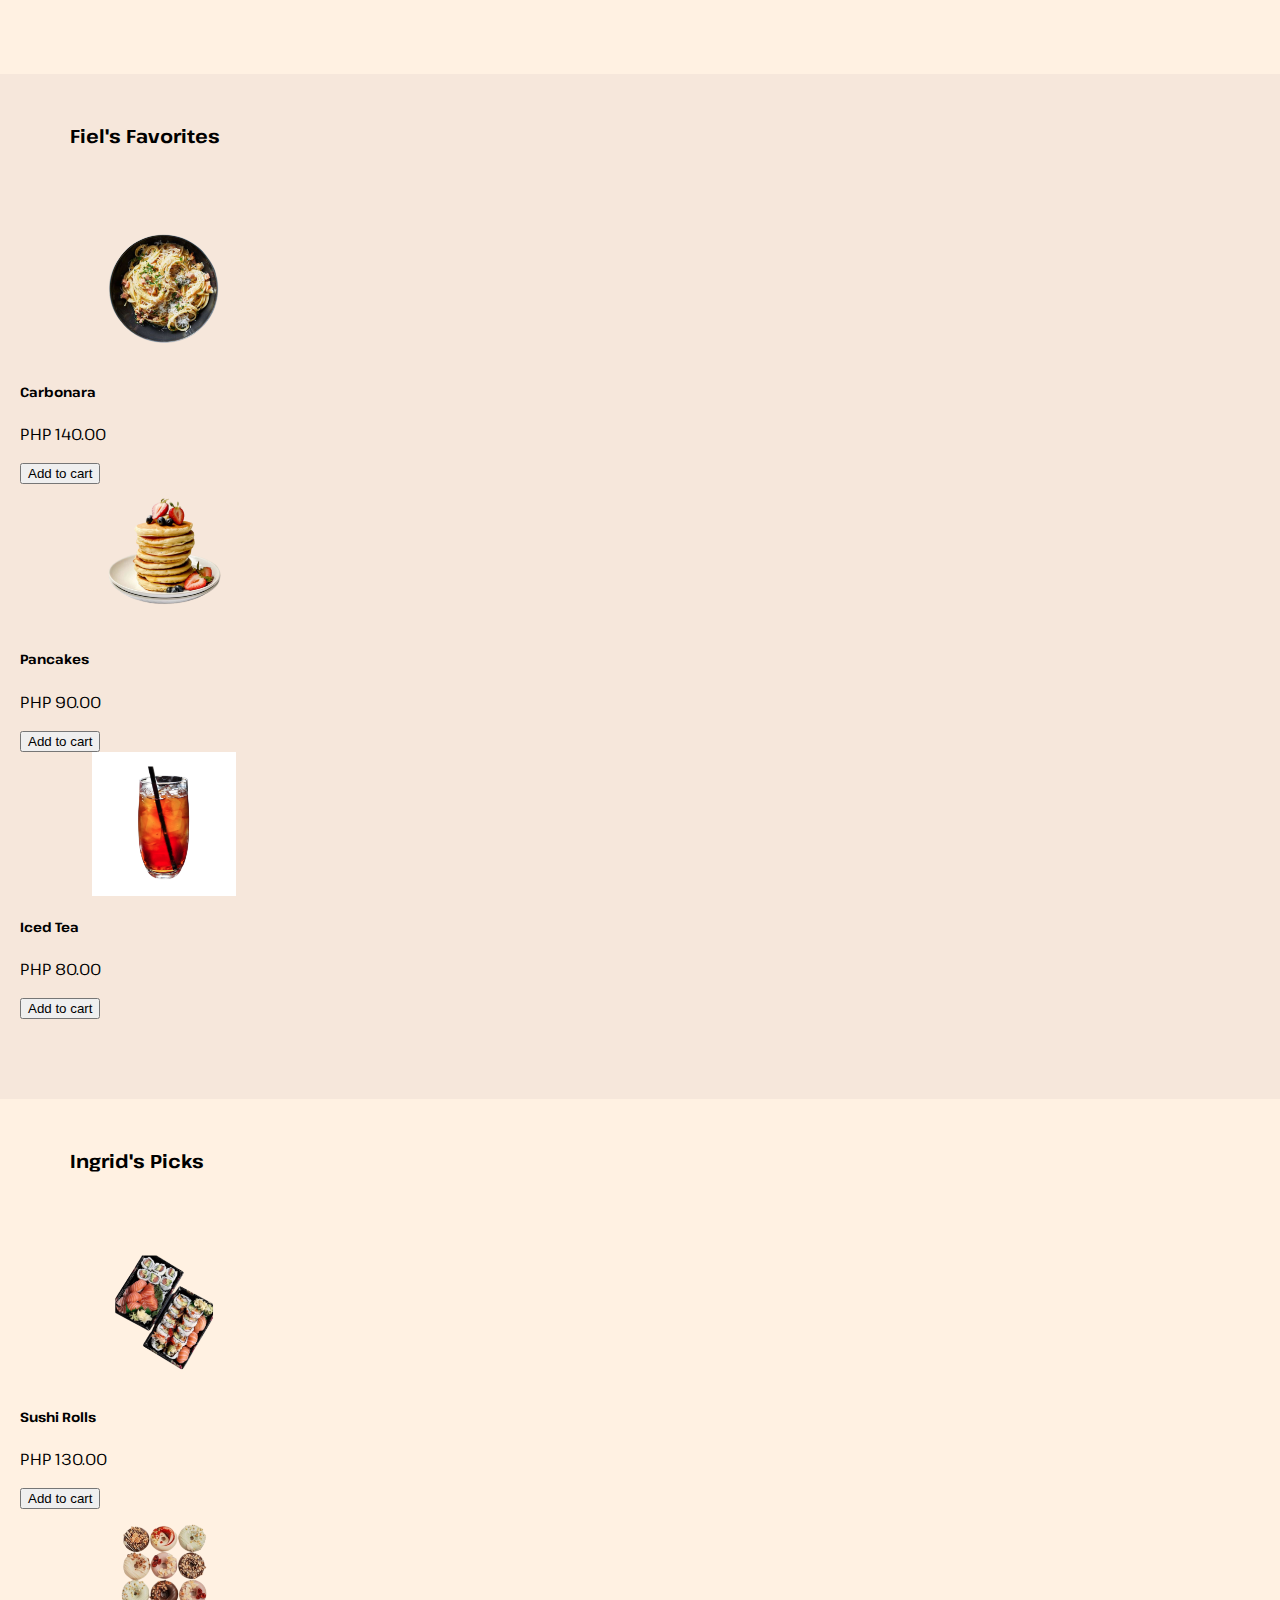
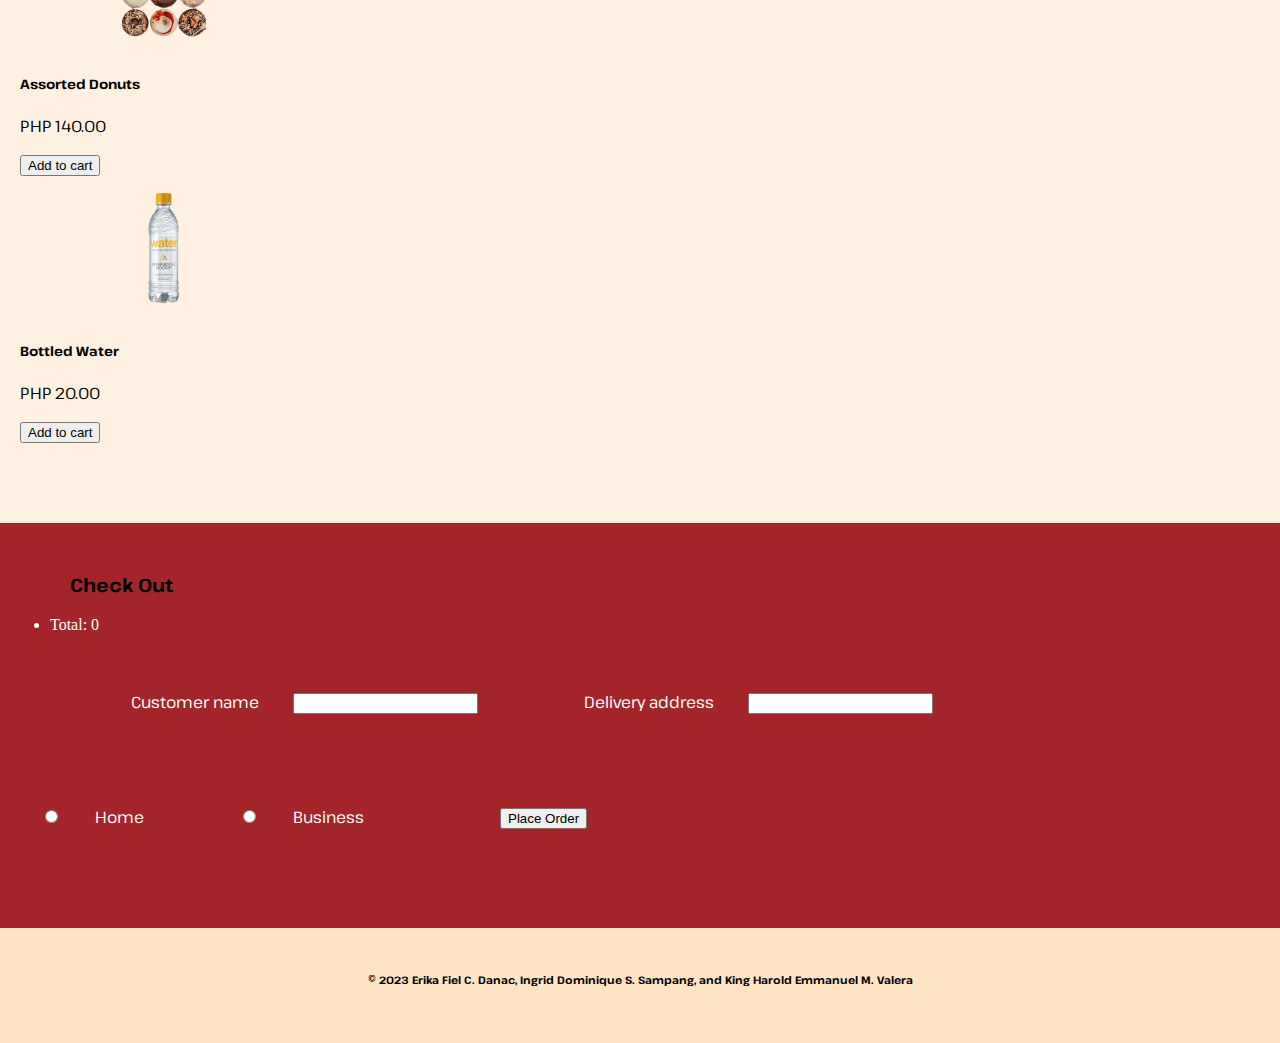
==== commit 9aeeb88d: "Add files via upload" ====
--- a/index.html
+++ b/index.html
@@ -165,6 +165,7 @@
             <input type="hidden" name="restoname" id="txtrestoname" value='KFI'>
           </form>
         </section>
+        <footer><h6>&copy; 2023 Erika Fiel C. Danac, Ingrid Dominique S. Sampang, and King Harold Emmanuel M. Valera</h6></footer>
         <script>
         var checkout = [];
 
@@ -194,6 +195,6 @@
             document.getElementById("txtfoodcart").value = JSON.stringify(cart);
 
         </script> 
-         <footer><h3>&copy; 2023 Erika Fiel C. Danac, Ingrid Dominique S. Sampang, and King Harold Emmanuel M. Valera</h3></footer>
+         
 </body>
 </html>--- a/index-styles.css
+++ b/index-styles.css
@@ -51,14 +51,6 @@
     color:rgb(243, 237, 229);
 }
 
-#desc {
-    font-family: 'Alice', sans-serif;;
-    color: rgb(243, 237, 229);
-    text-align: center;
-    padding: 10px;
-    font-size: 20px;
-}
-
 .card-img-top {
     display: block;
     margin-left: auto;
@@ -79,7 +71,7 @@
 }
 
 h3{
-    color: white;
+    color: black;
     font-family: 'Pathway Extreme', sans-serif;
     margin-left: 60px;
 }
@@ -141,4 +133,13 @@
     padding: 20px;
     height: 75px;
     text-align: center;
+    color: black;
+}
+
+form{
+    font-family: 'Pathway Extreme', sans-serif;
+}
+
+footer{
+    font-family: 'Pathway Extreme', sans-serif;
 }